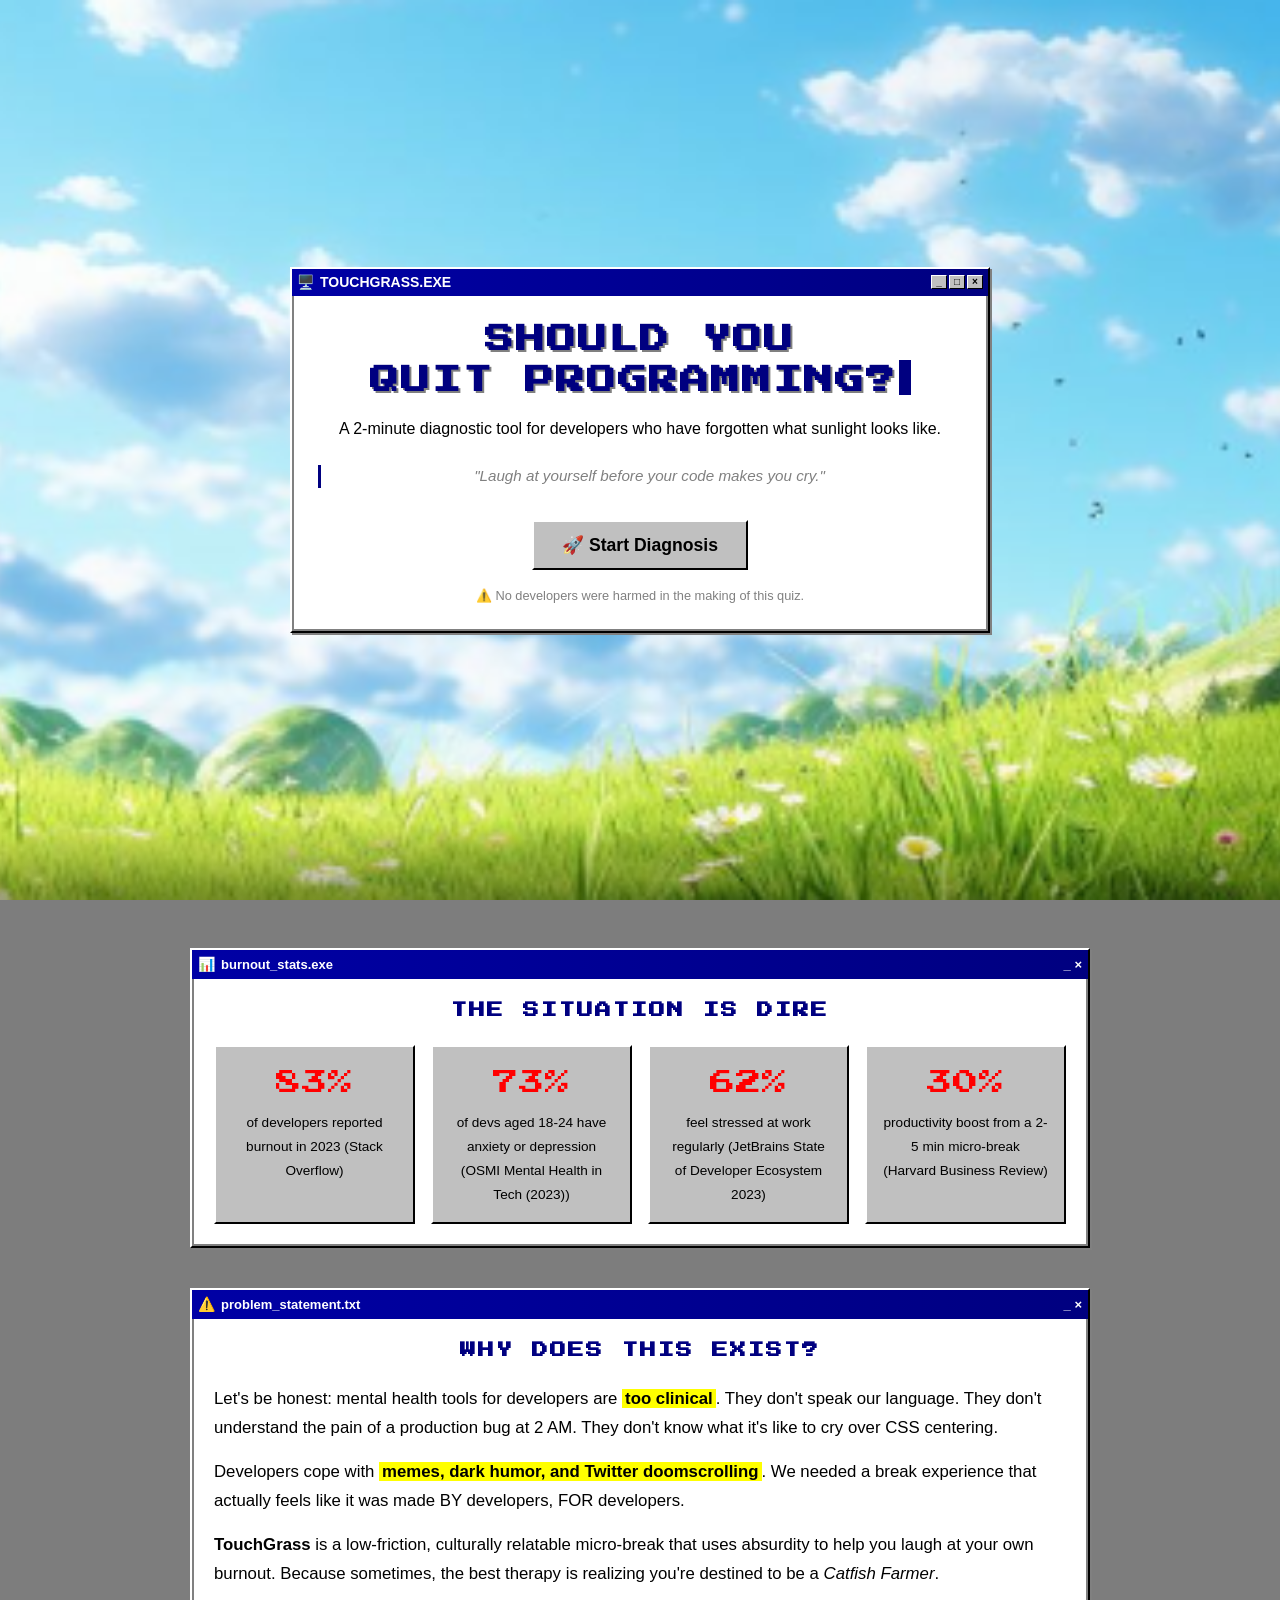
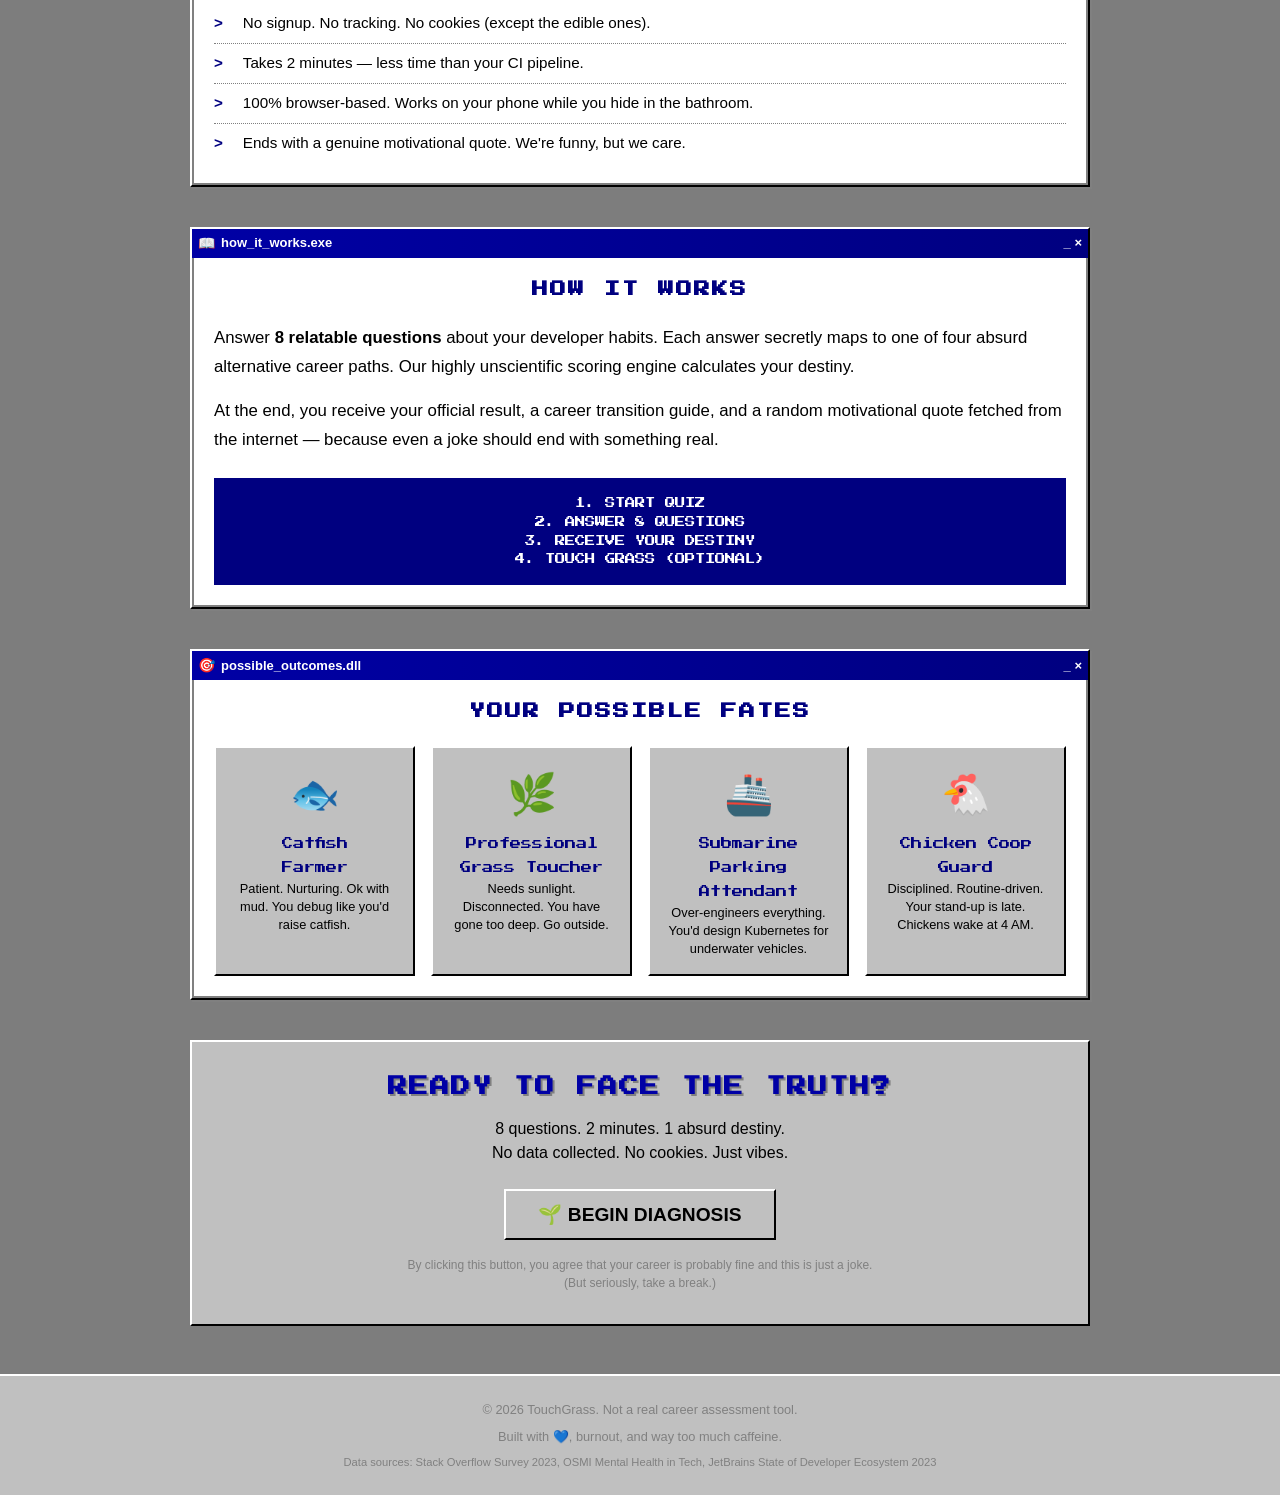
==== touchgrass/index.html @ 4dc9c0cb "Initial commit: TouchGrass landing page and quiz" ====
<!DOCTYPE html>
<html lang="en">
<head>
  <meta charset="UTF-8">
  <meta name="viewport" content="width=device-width, initial-scale=1.0">
  <title>TouchGrass — Should You Quit Programming?</title>
  <link rel="stylesheet" href="css/style.css">
</head>
<body>

  <!-- ============================================
       HEADER / HERO SECTION
       ============================================ -->
  <header class="header-section">
    <div class="hero-window">
      <div class="title-bar">
        <div class="title-text">
          <span>🖥️</span> TOUCHGRASS.EXE
        </div>
        <div class="window-controls">
          <span class="window-btn">_</span>
          <span class="window-btn">□</span>
          <span class="window-btn">×</span>
        </div>
      </div>
      <div class="window-content">
        <h1 class="pixel-heading">
          Should You<br>Quit Programming?<span class="cursor-blink"></span>
        </h1>
        <p class="hero-subtitle">
          A 2-minute diagnostic tool for developers who have forgotten what sunlight looks like.
        </p>
        <p class="hero-tagline">
          "Laugh at yourself before your code makes you cry."
        </p>
        <div class="hero-cta">
          <a href="#quiz-section" class="win95-btn win95-btn-primary">
            🚀 Start Diagnosis
          </a>
        </div>
        <p style="text-align: center; font-size: 0.8rem; color: #808080; margin-top: 1rem;">
          ⚠️ No developers were harmed in the making of this quiz.
        </p>
      </div>
    </div>
  </header>

  <!-- ============================================
       CONTENT SECTIONS (Grass Background)
       ============================================ -->
  <section class="content-section">
    <div class="content-container">

      <!-- ── Stats Dialog ── -->
      <article class="win95-dialog">
        <div class="dialog-title-bar">
          <div style="display: flex; align-items: center;">
            <span class="dialog-icon">📊</span>
            <span>burnout_stats.exe</span>
          </div>
          <div class="window-controls">
            <span class="window-btn">_</span>
            <span class="window-btn">×</span>
          </div>
        </div>
        <div class="dialog-content">
          <h2 class="pixel-heading" style="font-size: 1rem; margin-bottom: 1.5rem; text-shadow: none; color: #000080;">
            THE SITUATION IS DIRE
          </h2>
          <div class="stats-grid">
            <div class="stat-item">
              <span class="stat-number">83%</span>
              <span class="stat-label">of developers reported burnout in 2023 (Stack Overflow)</span>
            </div>
            <div class="stat-item">
              <span class="stat-number">73%</span>
              <span class="stat-label">of devs aged 18-24 have anxiety or depression (OSMI Mental Health in Tech (2023))</span>
            </div>
            <div class="stat-item">
              <span class="stat-number">62%</span>
              <span class="stat-label">feel stressed at work regularly (JetBrains State of Developer Ecosystem 2023)</span>
            </div>
            <div class="stat-item">
              <span class="stat-number">30%</span>
              <span class="stat-label">productivity boost from a 2-5 min micro-break (Harvard Business Review)</span>
            </div>
          </div>
        </div>
      </article>

      <!-- ── Hook / Problem Dialog ── -->
      <article class="win95-dialog">
        <div class="dialog-title-bar">
          <div style="display: flex; align-items: center;">
            <span class="dialog-icon">⚠️</span>
            <span>problem_statement.txt</span>
          </div>
          <div class="window-controls">
            <span class="window-btn">_</span>
            <span class="window-btn">×</span>
          </div>
        </div>
        <div class="dialog-content">
          <h2 class="pixel-heading" style="font-size: 1rem; margin-bottom: 1.5rem; text-shadow: none; color: #000080;">
            WHY DOES THIS EXIST?
          </h2>
          <p class="hook-text">
            Let's be honest: mental health tools for developers are <span class="highlight">too clinical</span>. They don't speak our language. They don't understand the pain of a production bug at 2 AM. They don't know what it's like to cry over CSS centering.
          </p>
          <p class="hook-text">
            Developers cope with <span class="highlight">memes, dark humor, and Twitter doomscrolling</span>. We needed a break experience that actually feels like it was made BY developers, FOR developers.
          </p>
          <p class="hook-text">
            <strong>TouchGrass</strong> is a low-friction, culturally relatable micro-break that uses absurdity to help you laugh at your own burnout. Because sometimes, the best therapy is realizing you're destined to be a <em>Catfish Farmer</em>.
          </p>
          <ul class="feature-list">
            <li>No signup. No tracking. No cookies (except the edible ones).</li>
            <li>Takes 2 minutes — less time than your CI pipeline.</li>
            <li>100% browser-based. Works on your phone while you hide in the bathroom.</li>
            <li>Ends with a genuine motivational quote. We're funny, but we care.</li>
          </ul>
        </div>
      </article>

      <!-- ── How It Works Dialog ── -->
      <article class="win95-dialog">
        <div class="dialog-title-bar">
          <div style="display: flex; align-items: center;">
            <span class="dialog-icon">📖</span>
            <span>how_it_works.exe</span>
          </div>
          <div class="window-controls">
            <span class="window-btn">_</span>
            <span class="window-btn">×</span>
          </div>
        </div>
        <div class="dialog-content">
          <h2 class="pixel-heading" style="font-size: 1rem; margin-bottom: 1.5rem; text-shadow: none; color: #000080;">
            HOW IT WORKS
          </h2>
          <p class="hook-text">
            Answer <strong>8 relatable questions</strong> about your developer habits. Each answer secretly maps to one of four absurd alternative career paths. Our highly unscientific scoring engine calculates your destiny.
          </p>
          <p class="hook-text" style="margin-bottom: 1.5rem;">
            At the end, you receive your official result, a career transition guide, and a random motivational quote fetched from the internet — because even a joke should end with something real.
          </p>
          <div style="background: #000080; color: #fff; padding: 1rem; font-family: 'Press Start 2P', cursive; font-size: 0.65rem; text-align: center; line-height: 1.8;">
            1. START QUIZ<br>
            2. ANSWER 8 QUESTIONS<br>
            3. RECEIVE YOUR DESTINY<br>
            4. TOUCH GRASS (OPTIONAL)
          </div>
        </div>
      </article>

      <!-- ── Archetypes Preview Dialog ── -->
      <article class="win95-dialog">
        <div class="dialog-title-bar">
          <div style="display: flex; align-items: center;">
            <span class="dialog-icon">🎯</span>
            <span>possible_outcomes.dll</span>
          </div>
          <div class="window-controls">
            <span class="window-btn">_</span>
            <span class="window-btn">×</span>
          </div>
        </div>
        <div class="dialog-content">
          <h2 class="pixel-heading" style="font-size: 1rem; margin-bottom: 1.5rem; text-shadow: none; color: #000080;">
            YOUR POSSIBLE FATES
          </h2>
          <div class="archetype-grid">
            <div class="archetype-card">
              <span class="archetype-emoji">🐟</span>
              <span class="archetype-name">Catfish<br>Farmer</span>
              <p class="archetype-desc">Patient. Nurturing. Ok with mud. You debug like you'd raise catfish.</p>
            </div>
            <div class="archetype-card">
              <span class="archetype-emoji">🌿</span>
              <span class="archetype-name">Professional<br>Grass Toucher</span>
              <p class="archetype-desc">Needs sunlight. Disconnected. You have gone too deep. Go outside.</p>
            </div>
            <div class="archetype-card">
              <span class="archetype-emoji">🚢</span>
              <span class="archetype-name">Submarine<br>Parking Attendant</span>
              <p class="archetype-desc">Over-engineers everything. You'd design Kubernetes for underwater vehicles.</p>
            </div>
            <div class="archetype-card">
              <span class="archetype-emoji">🐔</span>
              <span class="archetype-name">Chicken Coop<br>Guard</span>
              <p class="archetype-desc">Disciplined. Routine-driven. Your stand-up is late. Chickens wake at 4 AM.</p>
            </div>
          </div>
        </div>
      </article>

      <!-- ── CTA Section ── -->
      <div id="quiz-section" class="cta-section">
        <h2 class="pixel-heading">READY TO FACE THE TRUTH?</h2>
        <p class="cta-text">
          8 questions. 2 minutes. 1 absurd destiny.<br>
          No data collected. No cookies. Just vibes.
        </p>
        <button id="start-quiz-btn" class="win95-btn win95-btn-primary" style="font-size: 1.2rem; padding: 12px 32px;">
          🌱 BEGIN DIAGNOSIS
        </button>
        <p style="font-size: 0.75rem; color: #808080; margin-top: 1rem;">
          By clicking this button, you agree that your career is probably fine and this is just a joke.<br>
          (But seriously, take a break.)
        </p>
      </div>

    </div>
  </section>

  <!-- ============================================
       FOOTER
       ============================================ -->
  <footer class="footer-section">
    <p>© 2026 TouchGrass. Not a real career assessment tool.</p>
    <p style="margin-top: 0.5rem;">
      Built with 💙, burnout, and way too much caffeine.
    </p>
    <p style="margin-top: 0.5rem; font-size: 0.7rem;">
      Data sources: Stack Overflow Survey 2023, OSMI Mental Health in Tech, JetBrains State of Developer Ecosystem 2023
    </p>
  </footer>

  <!-- ============================================
       QUIZ APP OVERLAY (Hidden initially)
       ============================================ -->
  <div id="quiz-overlay" class="quiz-overlay" style="display: none;">
    <div class="quiz-container">
      
      <!-- Progress Bar -->
      <div class="quiz-progress-bar">
        <div class="progress-track">
          <div id="progress-fill" class="progress-fill" style="width: 0%;"></div>
        </div>
        <span id="progress-text" class="progress-text">Question 1 of 8</span>
      </div>

      <!-- Question Window -->
      <div id="question-window" class="win95-dialog quiz-window">
        <div class="dialog-title-bar">
          <div style="display: flex; align-items: center;">
            <span class="dialog-icon">❓</span>
            <span>diagnostic_tool.exe</span>
          </div>
          <div class="window-controls">
            <span class="window-btn">_</span>
            <span class="window-btn">×</span>
          </div>
        </div>
        <div class="dialog-content quiz-content">
          <h2 id="question-text" class="quiz-question"></h2>
          <div id="answers-grid" class="answers-grid">
            <!-- Answers injected by JS -->
          </div>
        </div>
      </div>

      <!-- Calculating Window -->
      <div id="calculating-window" class="win95-dialog quiz-window" style="display: none;">
        <div class="dialog-title-bar">
          <div style="display: flex; align-items: center;">
            <span class="dialog-icon">🧮</span>
            <span>calculating_destiny.exe</span>
          </div>
        </div>
        <div class="dialog-content" style="text-align: center; padding: 3rem 2rem;">
          <div class="calculating-emoji">🤔</div>
          <h2 class="pixel-heading" style="font-size: 0.9rem; margin: 1.5rem 0; color: #000080;">
            ANALYZING YOUR LIFE CHOICES...
          </h2>
          <p style="font-size: 0.9rem; color: #808080;">
            Checking your commit history...<br>
            Counting your open tabs...<br>
            Measuring your grass-touching deficit...
          </p>
        </div>
      </div>

      <!-- Result Window -->
      <div id="result-window" class="win95-dialog quiz-window" style="display: none;">
        <div class="dialog-title-bar">
          <div style="display: flex; align-items: center;">
            <span class="dialog-icon">📋</span>
            <span>career_assessment_result.txt</span>
          </div>
          <div class="window-controls">
            <span class="window-btn">_</span>
            <span class="window-btn">×</span>
          </div>
        </div>
        <div class="dialog-content result-content">
          <div id="result-emoji" class="result-emoji"></div>
          <h2 id="result-title" class="result-title"></h2>
          <p id="result-description" class="result-description"></p>
          
          <div class="result-guide">
            <h3 class="guide-heading">CAREER TRANSITION GUIDE:</h3>
            <ol id="result-steps" class="guide-steps"></ol>
          </div>

          <div class="quote-box">
            <span class="quote-label">💡 WISDOM FROM THE INTERNET:</span>
            <p id="quote-text" class="quote-text">Loading wisdom...</p>
          </div>

          <div class="result-actions">
            <button id="share-btn" class="win95-btn">📤 Share Result</button>
            <button id="restart-btn" class="win95-btn win95-btn-primary">🔄 Retake Quiz</button>
          </div>
        </div>
      </div>

    </div>
  </div>

  <script src="js/app.js"></script>
</body>
</html>
---- touchgrass/css/style.css ----
/* ============================================
   TOUCHGRASS — Windows 95 Retro Theme
   ============================================ */

/* ── Google Fonts ── */
@import url('https://fonts.googleapis.com/css2?family=Press+Start+2P&display=swap');

/* ── CSS Variables ── */
:root {
  --win95-blue: #000080;
  --win95-dark-blue: #0000a5;
  --win95-grey: #c0c0c0;
  --win95-light-grey: #dfdfdf;
  --win95-dark-grey: #808080;
  --win95-black: #000000;
  --win95-white: #ffffff;
  --win95-green: #008000;
  --win95-red: #ff0000;
  --win95-yellow: #ffff00;
  --pixel-font: 'Press Start 2P', cursive;
  --body-font: 'MS Sans Serif', Tahoma, sans-serif;
}

/* ── Reset ── */
*, *::before, *::after {
  margin: 0;
  padding: 0;
  box-sizing: border-box;
}

html {
  scroll-behavior: smooth;
}

body {
  font-family: var(--body-font);
  background-color: var(--win95-grey);
  color: var(--win95-black);
  line-height: 1.5;
  overflow-x: hidden;
}

/* ============================================
   HEADER SECTION
   ============================================ */
.header-section {
  width: 100%;
  min-height: 100vh;
  background-image: url('../public/images/bg-header.png');
  background-size: cover;
  background-position: center bottom;
  background-repeat: no-repeat;
  display: flex;
  flex-direction: column;
  align-items: center;
  justify-content: center;
  position: relative;
  padding: 2rem 1rem;
}

.header-section::after {
  content: '';
  position: absolute;
  bottom: 0;
  left: 0;
  right: 0;
  height: 80px;
  background: linear-gradient(to bottom, transparent, rgba(0,0,0,0.3));
  pointer-events: none;
}

/* ── Win95 Window in Hero ── */
.hero-window {
  position: relative;
  z-index: 2;
  max-width: 700px;
  width: 100%;
  background: var(--win95-grey);
  border: 2px solid var(--win95-white);
  border-right-color: var(--win95-black);
  border-bottom-color: var(--win95-black);
  box-shadow: 2px 2px 0 var(--win95-dark-grey);
}

.hero-window .title-bar {
  background: linear-gradient(90deg, var(--win95-dark-blue), var(--win95-blue));
  color: var(--win95-white);
  padding: 3px 5px;
  display: flex;
  align-items: center;
  justify-content: space-between;
  font-size: 14px;
  font-weight: bold;
}

.hero-window .title-bar .title-text {
  display: flex;
  align-items: center;
  gap: 6px;
}

.hero-window .title-bar .window-controls {
  display: flex;
  gap: 2px;
}

.hero-window .title-bar .window-btn {
  width: 16px;
  height: 14px;
  background: var(--win95-grey);
  border: 1px solid var(--win95-white);
  border-right-color: var(--win95-black);
  border-bottom-color: var(--win95-black);
  display: flex;
  align-items: center;
  justify-content: center;
  font-size: 10px;
  line-height: 1;
  color: var(--win95-black);
  cursor: default;
}

.hero-window .window-content {
  padding: 1.5rem;
  background: var(--win95-white);
  border: 2px solid var(--win95-dark-grey);
  border-top: none;
}

/* ── Pixel Font Heading ── */
.pixel-heading {
  font-family: var(--pixel-font);
  font-size: 1.8rem;
  color: var(--win95-blue);
  text-transform: uppercase;
  letter-spacing: 2px;
  margin-bottom: 1rem;
  text-align: center;
  line-height: 1.4;
  text-shadow: 2px 2px 0 var(--win95-dark-grey);
}

.hero-subtitle {
  font-size: 1rem;
  color: var(--win95-black);
  text-align: center;
  margin-bottom: 1.5rem;
  font-weight: normal;
}

.hero-tagline {
  font-style: italic;
  text-align: center;
  color: var(--win95-dark-grey);
  font-size: 0.95rem;
  margin-bottom: 2rem;
  border-left: 3px solid var(--win95-blue);
  padding-left: 1rem;
}

/* ── Win95 Button ── */
.win95-btn {
  display: inline-block;
  background: var(--win95-grey);
  border: 2px solid var(--win95-white);
  border-right-color: var(--win95-black);
  border-bottom-color: var(--win95-black);
  padding: 8px 20px;
  font-family: var(--body-font);
  font-size: 1rem;
  color: var(--win95-black);
  text-decoration: none;
  cursor: pointer;
  text-align: center;
  transition: none;
}

.win95-btn:active {
  border: 2px solid var(--win95-black);
  border-right-color: var(--win95-white);
  border-bottom-color: var(--win95-white);
  padding: 9px 19px 7px 21px;
}

.win95-btn-primary {
  background: var(--win95-grey);
  font-weight: bold;
}

.win95-btn:hover {
  background: var(--win95-light-grey);
}

.hero-cta {
  text-align: center;
  margin-top: 1rem;
}

.hero-cta .win95-btn {
  font-size: 1.1rem;
  padding: 10px 28px;
}

/* ── Blinking Cursor ── */
.cursor-blink {
  display: inline-block;
  width: 12px;
  height: 1.2em;
  background: var(--win95-blue);
  animation: blink 1s step-end infinite;
  vertical-align: text-bottom;
  margin-left: 2px;
}

@keyframes blink {
  0%, 100% { opacity: 1; }
  50% { opacity: 0; }
}

/* ============================================
   CONTENT SECTIONS (Grass Background)
   ============================================ */
.content-section {
  background-image: url('../public/images/second-bg.jpeg');
  background-size: cover;
  background-position: center;
  background-attachment: fixed;
  padding: 3rem 1rem;
  position: relative;
}

.content-section::before {
  content: '';
  position: absolute;
  top: 0;
  left: 0;
  right: 0;
  bottom: 0;
  background: rgba(0, 0, 0, 0.35);
  z-index: 0;
}

.content-container {
  position: relative;
  z-index: 1;
  max-width: 900px;
  margin: 0 auto;
  display: flex;
  flex-direction: column;
  gap: 2.5rem;
}

/* ============================================
   WIN95 DIALOG BOXES
   ============================================ */
.win95-dialog {
  background: var(--win95-grey);
  border: 2px solid var(--win95-white);
  border-right-color: var(--win95-black);
  border-bottom-color: var(--win95-black);
  box-shadow: 2px 2px 0 var(--win95-dark-grey);
  max-width: 100%;
}

.win95-dialog .dialog-title-bar {
  background: linear-gradient(90deg, var(--win95-dark-blue), var(--win95-blue));
  color: var(--win95-white);
  padding: 4px 6px;
  display: flex;
  align-items: center;
  justify-content: space-between;
  font-size: 13px;
  font-weight: bold;
}

.win95-dialog .dialog-title-bar .dialog-icon {
  margin-right: 6px;
  font-size: 14px;
}

.win95-dialog .dialog-content {
  padding: 1.25rem;
  background: var(--win95-white);
  border: 2px solid var(--win95-dark-grey);
  border-top: none;
}

/* ── Stats Grid ── */
.stats-grid {
  display: grid;
  grid-template-columns: repeat(auto-fit, minmax(200px, 1fr));
  gap: 1rem;
}

.stat-item {
  background: var(--win95-grey);
  border: 2px solid var(--win95-white);
  border-right-color: var(--win95-black);
  border-bottom-color: var(--win95-black);
  padding: 1rem;
  text-align: center;
  transition: transform 0.2s;
}

.stat-item:hover {
  transform: translateY(-3px);
  background: var(--win95-light-grey);
}

.stat-number {
  font-family: var(--pixel-font);
  font-size: 1.6rem;
  color: var(--win95-red);
  display: block;
  margin-bottom: 0.5rem;
}

.stat-label {
  font-size: 0.85rem;
  color: var(--win95-black);
  line-height: 1.4;
}

/* ── Hook Section ── */
.hook-text {
  font-size: 1.05rem;
  line-height: 1.7;
  color: var(--win95-black);
  margin-bottom: 1rem;
}

.hook-text:last-child {
  margin-bottom: 0;
}

.highlight {
  background: var(--win95-yellow);
  padding: 0 3px;
  font-weight: bold;
}

/* ── Feature List ── */
.feature-list {
  list-style: none;
  padding: 0;
  margin: 1rem 0 0 0;
}

.feature-list li {
  padding: 0.5rem 0;
  padding-left: 1.8rem;
  position: relative;
  font-size: 0.95rem;
  border-bottom: 1px dotted var(--win95-dark-grey);
}

.feature-list li:last-child {
  border-bottom: none;
}

.feature-list li::before {
  content: '>';
  position: absolute;
  left: 0;
  color: var(--win95-blue);
  font-weight: bold;
}

/* ── Archetype Preview ── */
.archetype-grid {
  display: grid;
  grid-template-columns: repeat(auto-fit, minmax(180px, 1fr));
  gap: 1rem;
  margin-top: 1rem;
}

.archetype-card {
  background: var(--win95-grey);
  border: 2px solid var(--win95-white);
  border-right-color: var(--win95-black);
  border-bottom-color: var(--win95-black);
  padding: 1rem;
  text-align: center;
}

.archetype-emoji {
  font-size: 2.5rem;
  display: block;
  margin-bottom: 0.5rem;
}

.archetype-name {
  font-family: var(--pixel-font);
  font-size: 0.7rem;
  color: var(--win95-blue);
  margin-bottom: 0.5rem;
  line-height: 1.4;
}

.archetype-desc {
  font-size: 0.8rem;
  color: var(--win95-black);
  line-height: 1.4;
}

/* ============================================
   CTA SECTION
   ============================================ */
.cta-section {
  background: var(--win95-grey);
  border: 2px solid var(--win95-white);
  border-right-color: var(--win95-black);
  border-bottom-color: var(--win95-black);
  padding: 2rem;
  text-align: center;
}

.cta-section .pixel-heading {
  font-size: 1.2rem;
  margin-bottom: 1rem;
  color: var(--win95-dark-blue);
}

.cta-text {
  font-size: 1rem;
  margin-bottom: 1.5rem;
  color: var(--win95-black);
}

/* ============================================
   FOOTER
   ============================================ */
.footer-section {
  background: var(--win95-grey);
  border-top: 2px solid var(--win95-white);
  padding: 1.5rem;
  text-align: center;
  font-size: 0.8rem;
  color: var(--win95-dark-grey);
}

.footer-section a {
  color: var(--win95-blue);
  text-decoration: none;
}

.footer-section a:hover {
  text-decoration: underline;
}

/* ============================================
   RESPONSIVE DESIGN
   ============================================ */
@media (max-width: 640px) {
  .pixel-heading {
    font-size: 1.1rem;
    letter-spacing: 1px;
  }
  
  .hero-window .window-content {
    padding: 1rem;
  }
  
  .stat-number {
    font-size: 1.2rem;
  }
  
  .stats-grid {
    grid-template-columns: 1fr 1fr;
  }
  
  .archetype-grid {
    grid-template-columns: 1fr 1fr;
  }
  
  .content-section {
    padding: 2rem 0.75rem;
  }
  
  .win95-btn {
    font-size: 0.9rem;
    padding: 6px 16px;
  }
}

@media (max-width: 400px) {
  .stats-grid {
    grid-template-columns: 1fr;
  }
  
  .archetype-grid {
    grid-template-columns: 1fr;
  }
  
  .pixel-heading {
    font-size: 0.9rem;
  }
}

/* ============================================
   UTILITY CLASSES
   ============================================ */
.text-center { text-align: center; }
.mb-1 { margin-bottom: 0.5rem; }
.mb-2 { margin-bottom: 1rem; }
.mb-3 { margin-bottom: 1.5rem; }
.mt-1 { margin-top: 0.5rem; }
.mt-2 { margin-top: 1rem; }

/* ============================================
   QUIZ SECTION STYLES
   ============================================ */
.quiz-overlay {
  position: fixed;
  top: 0;
  left: 0;
  right: 0;
  bottom: 0;
  background: rgba(0, 0, 0, 0.85);
  z-index: 1000;
  display: flex;
  align-items: center;
  justify-content: center;
  padding: 1rem;
  overflow-y: auto;
}

.quiz-container {
  width: 100%;
  max-width: 700px;
  display: flex;
  flex-direction: column;
  gap: 1rem;
}

.quiz-window {
  width: 100%;
}

/* ── Progress Bar ── */
.quiz-progress-bar {
  background: var(--win95-grey);
  border: 2px solid var(--win95-white);
  border-right-color: var(--win95-black);
  border-bottom-color: var(--win95-black);
  padding: 8px 12px;
  display: flex;
  align-items: center;
  gap: 12px;
}

.progress-track {
  flex: 1;
  height: 20px;
  background: var(--win95-white);
  border: 2px solid var(--win95-dark-grey);
  border-right-color: var(--win95-white);
  border-bottom-color: var(--win95-white);
  overflow: hidden;
}

.progress-fill {
  height: 100%;
  background: linear-gradient(90deg, var(--win95-dark-blue), var(--win95-blue));
  transition: width 0.4s ease;
}

.progress-text {
  font-size: 0.85rem;
  font-weight: bold;
  color: var(--win95-black);
  white-space: nowrap;
  font-family: var(--pixel-font);
  font-size: 0.65rem;
}

/* ── Quiz Content ── */
.quiz-content {
  padding: 1.5rem;
}

.quiz-question {
  font-family: var(--body-font);
  font-size: 1.15rem;
  font-weight: bold;
  color: var(--win95-black);
  margin-bottom: 1.5rem;
  line-height: 1.5;
  text-align: center;
}

/* ── Answers Grid ── */
.answers-grid {
  display: grid;
  grid-template-columns: 1fr 1fr;
  gap: 12px;
}

.answer-btn {
  background: var(--win95-grey);
  border: 2px solid var(--win95-white);
  border-right-color: var(--win95-black);
  border-bottom-color: var(--win95-black);
  padding: 14px 16px;
  font-family: var(--body-font);
  font-size: 0.95rem;
  color: var(--win95-black);
  cursor: pointer;
  text-align: left;
  transition: background 0.15s;
  line-height: 1.4;
}

.answer-btn:hover {
  background: var(--win95-light-grey);
}

.answer-btn:active {
  border: 2px solid var(--win95-black);
  border-right-color: var(--win95-white);
  border-bottom-color: var(--win95-white);
}

.answer-btn.selected {
  background: var(--win95-blue);
  color: var(--win95-white);
}

/* ── Calculating Window ── */
.calculating-emoji {
  font-size: 4rem;
  animation: bounce 1s infinite;
}

@keyframes bounce {
  0%, 100% { transform: translateY(0); }
  50% { transform: translateY(-15px); }
}

/* ── Result Content ── */
.result-content {
  padding: 2rem;
  text-align: center;
}

.result-emoji {
  font-size: 5rem;
  margin-bottom: 1rem;
  animation: popIn 0.5s ease;
}

@keyframes popIn {
  0% { transform: scale(0); opacity: 0; }
  70% { transform: scale(1.2); }
  100% { transform: scale(1); opacity: 1; }
}

.result-title {
  font-family: var(--pixel-font);
  font-size: 1.1rem;
  color: var(--win95-blue);
  margin-bottom: 1rem;
  line-height: 1.5;
}

.result-description {
  font-size: 1rem;
  color: var(--win95-black);
  margin-bottom: 1.5rem;
  line-height: 1.6;
  font-style: italic;
}

/* ── Career Guide ── */
.result-guide {
  background: var(--win95-grey);
  border: 2px solid var(--win95-white);
  border-right-color: var(--win95-black);
  border-bottom-color: var(--win95-black);
  padding: 1rem;
  margin: 1.5rem 0;
  text-align: left;
}

.guide-heading {
  font-family: var(--pixel-font);
  font-size: 0.65rem;
  color: var(--win95-dark-blue);
  margin-bottom: 0.75rem;
}

.guide-steps {
  padding-left: 1.5rem;
  font-size: 0.9rem;
  line-height: 1.8;
  color: var(--win95-black);
}

.guide-steps li {
  margin-bottom: 0.25rem;
}

/* ── Quote Box ── */
.quote-box {
  background: #f0f8ff;
  border: 2px solid var(--win95-blue);
  padding: 1rem;
  margin: 1.5rem 0;
  text-align: left;
}

.quote-label {
  font-family: var(--pixel-font);
  font-size: 0.6rem;
  color: var(--win95-blue);
  display: block;
  margin-bottom: 0.5rem;
}

.quote-text {
  font-size: 0.95rem;
  font-style: italic;
  color: var(--win95-black);
  line-height: 1.5;
}

/* ── Result Actions ── */
.result-actions {
  display: flex;
  gap: 12px;
  justify-content: center;
  margin-top: 1.5rem;
  flex-wrap: wrap;
}

/* ============================================
   QUIZ RESPONSIVE
   ============================================ */
@media (max-width: 640px) {
  .answers-grid {
    grid-template-columns: 1fr;
  }
  
  .answer-btn {
    padding: 12px 14px;
    font-size: 0.9rem;
  }
  
  .quiz-content {
    padding: 1rem;
  }
  
  .quiz-question {
    font-size: 1rem;
  }
  
  .result-content {
    padding: 1.25rem;
  }
  
  .result-emoji {
    font-size: 3.5rem;
  }
  
  .result-title {
    font-size: 0.85rem;
  }
  
  .result-actions {
    flex-direction: column;
  }
  
  .result-actions .win95-btn {
    width: 100%;
  }
}
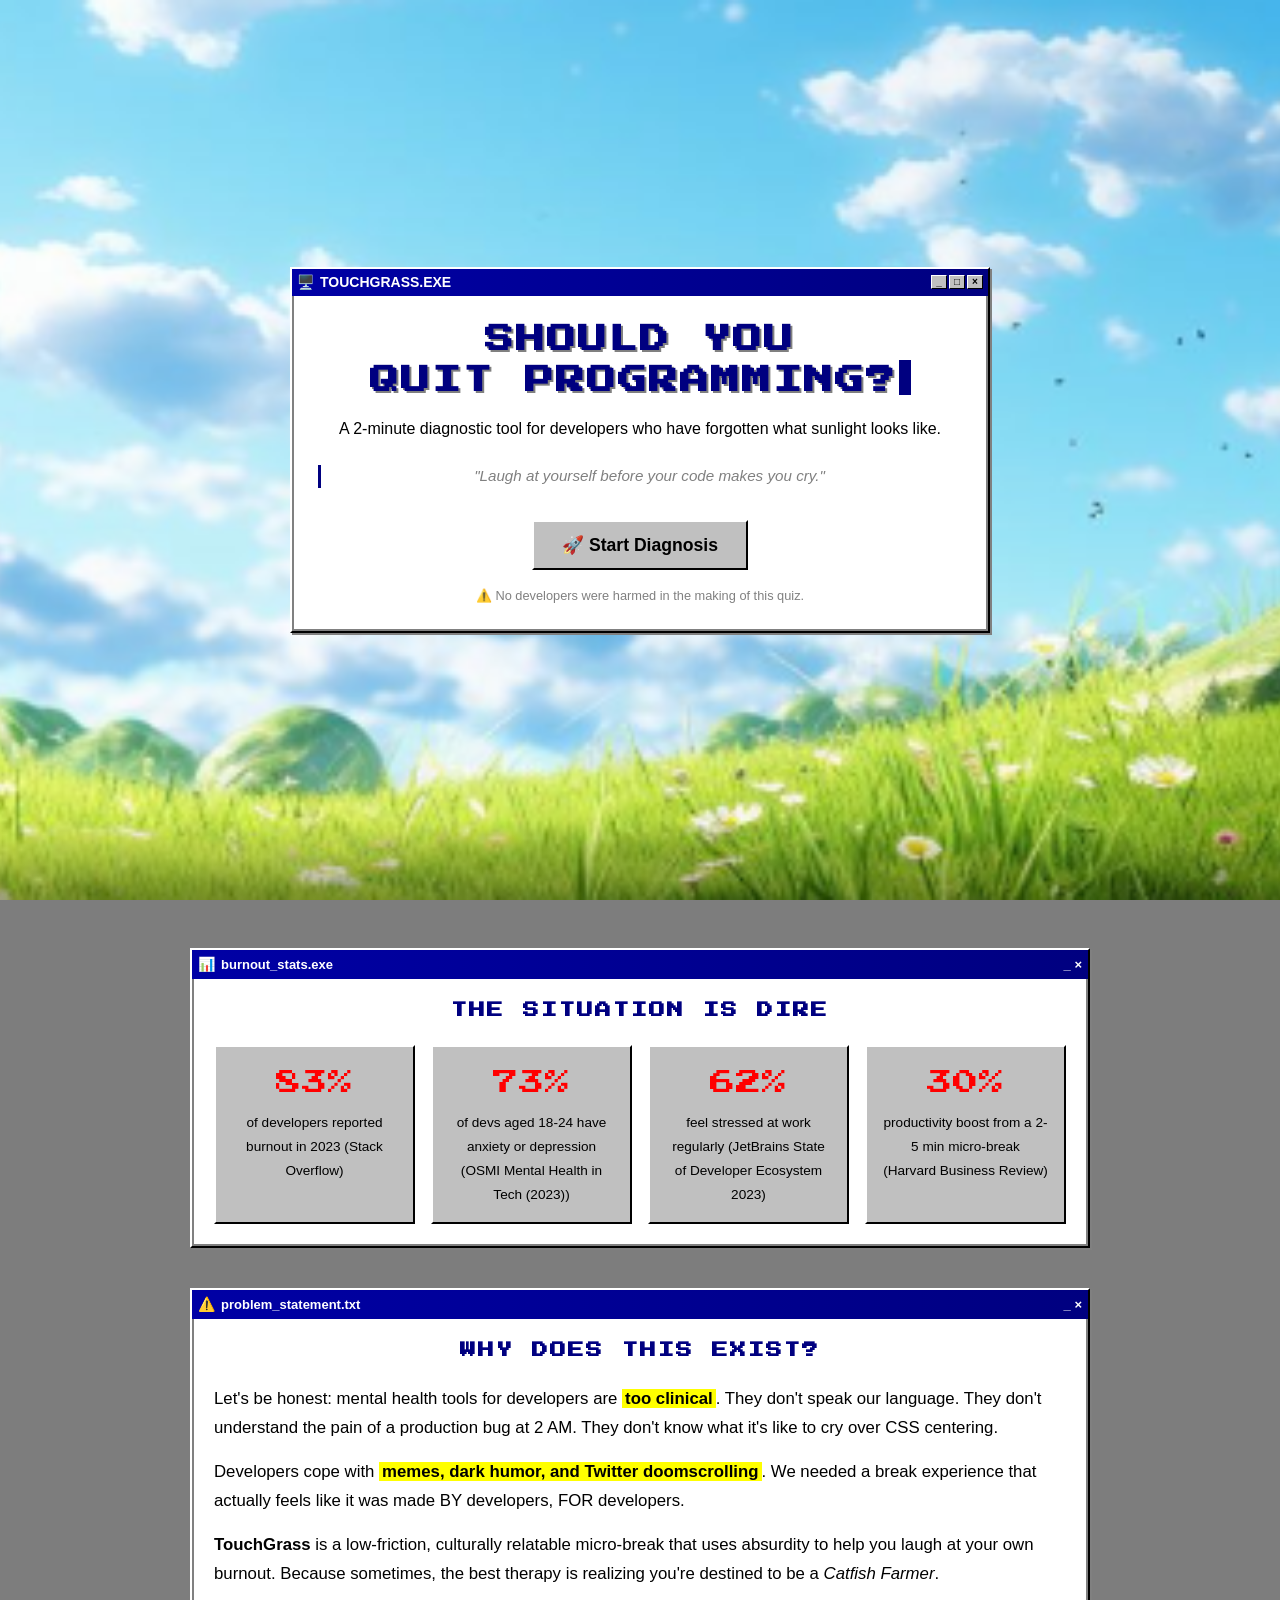
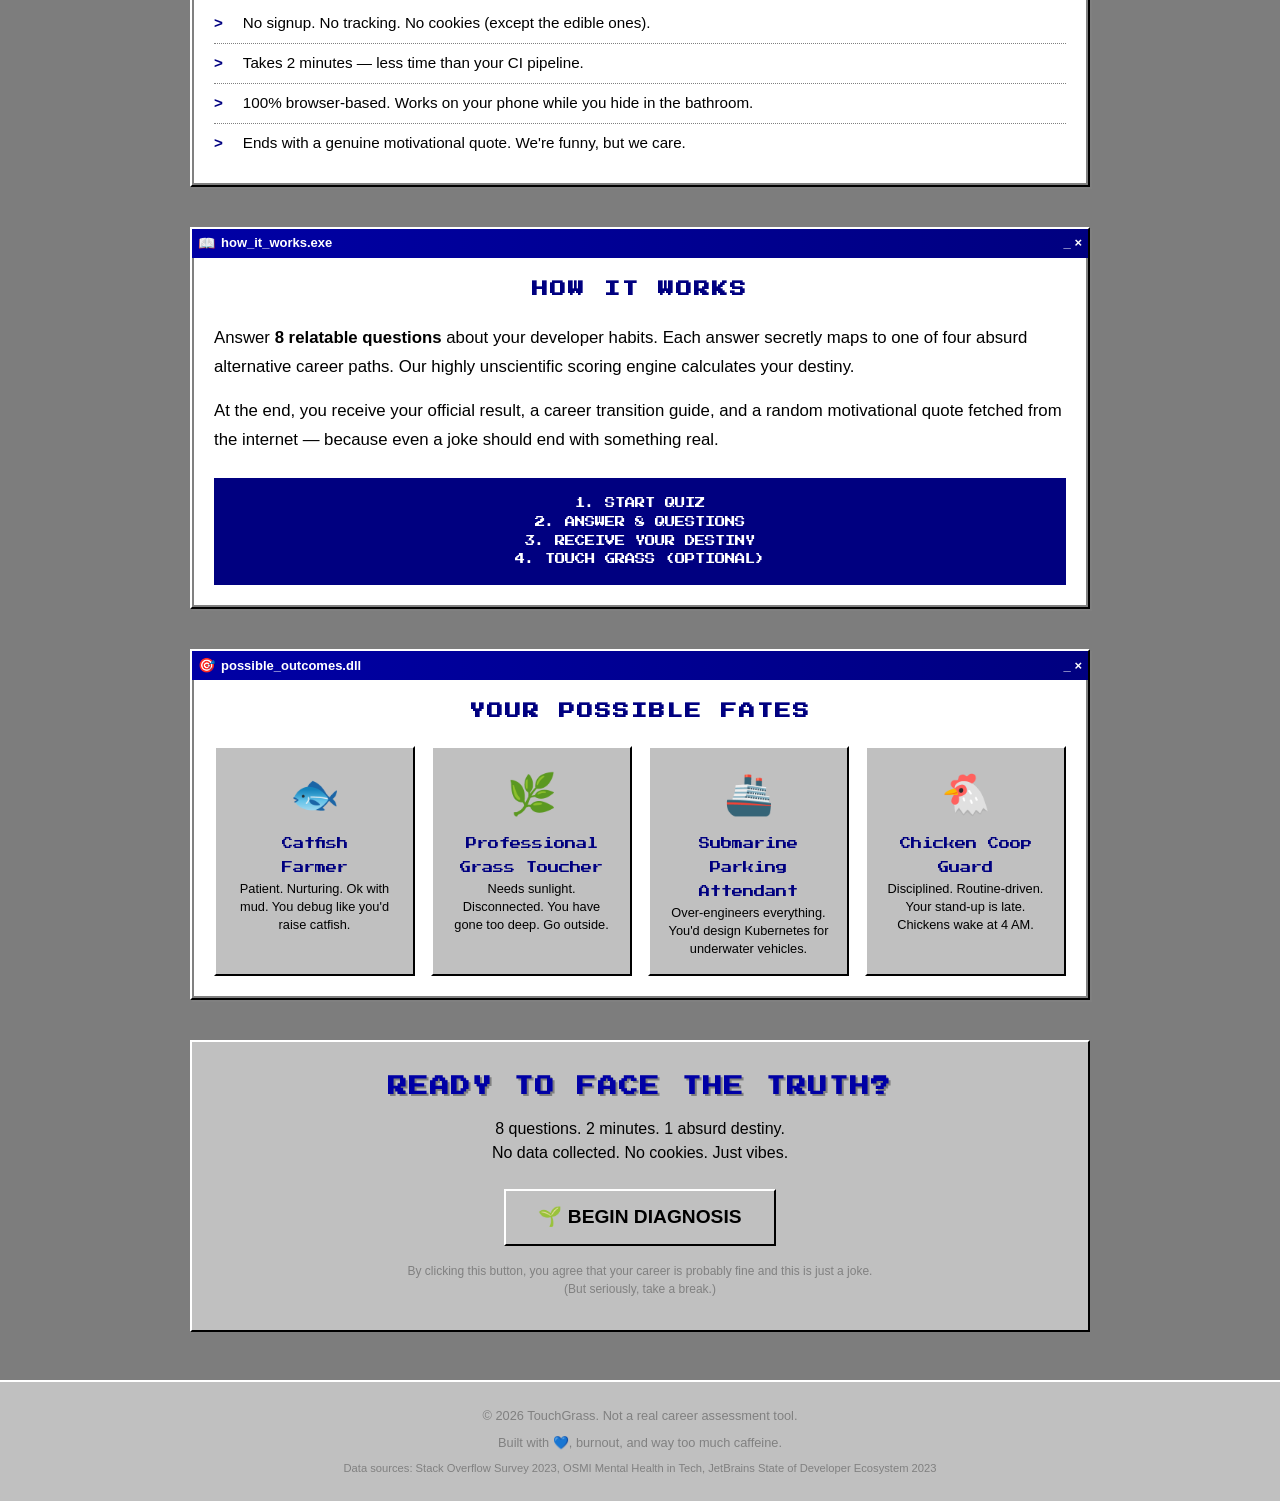
==== commit 579f6c53: "Add login page, dashboard, navbar, and separate quiz flow" ====
--- a/touchgrass/index.html
+++ b/touchgrass/index.html
@@ -34,7 +34,7 @@
           "Laugh at yourself before your code makes you cry."
         </p>
         <div class="hero-cta">
-          <a href="#quiz-section" class="win95-btn win95-btn-primary">
+          <a href="login.html" class="win95-btn win95-btn-primary">
             🚀 Start Diagnosis
           </a>
         </div>
@@ -201,9 +201,9 @@
           8 questions. 2 minutes. 1 absurd destiny.<br>
           No data collected. No cookies. Just vibes.
         </p>
-        <button id="start-quiz-btn" class="win95-btn win95-btn-primary" style="font-size: 1.2rem; padding: 12px 32px;">
+        <a href="login.html" class="win95-btn win95-btn-primary" style="font-size: 1.2rem; padding: 12px 32px;">
           🌱 BEGIN DIAGNOSIS
-        </button>
+        </a>
         <p style="font-size: 0.75rem; color: #808080; margin-top: 1rem;">
           By clicking this button, you agree that your career is probably fine and this is just a joke.<br>
           (But seriously, take a break.)
@@ -226,98 +226,5 @@
     </p>
   </footer>
 
-  <!-- ============================================
-       QUIZ APP OVERLAY (Hidden initially)
-       ============================================ -->
-  <div id="quiz-overlay" class="quiz-overlay" style="display: none;">
-    <div class="quiz-container">
-      
-      <!-- Progress Bar -->
-      <div class="quiz-progress-bar">
-        <div class="progress-track">
-          <div id="progress-fill" class="progress-fill" style="width: 0%;"></div>
-        </div>
-        <span id="progress-text" class="progress-text">Question 1 of 8</span>
-      </div>
-
-      <!-- Question Window -->
-      <div id="question-window" class="win95-dialog quiz-window">
-        <div class="dialog-title-bar">
-          <div style="display: flex; align-items: center;">
-            <span class="dialog-icon">❓</span>
-            <span>diagnostic_tool.exe</span>
-          </div>
-          <div class="window-controls">
-            <span class="window-btn">_</span>
-            <span class="window-btn">×</span>
-          </div>
-        </div>
-        <div class="dialog-content quiz-content">
-          <h2 id="question-text" class="quiz-question"></h2>
-          <div id="answers-grid" class="answers-grid">
-            <!-- Answers injected by JS -->
-          </div>
-        </div>
-      </div>
-
-      <!-- Calculating Window -->
-      <div id="calculating-window" class="win95-dialog quiz-window" style="display: none;">
-        <div class="dialog-title-bar">
-          <div style="display: flex; align-items: center;">
-            <span class="dialog-icon">🧮</span>
-            <span>calculating_destiny.exe</span>
-          </div>
-        </div>
-        <div class="dialog-content" style="text-align: center; padding: 3rem 2rem;">
-          <div class="calculating-emoji">🤔</div>
-          <h2 class="pixel-heading" style="font-size: 0.9rem; margin: 1.5rem 0; color: #000080;">
-            ANALYZING YOUR LIFE CHOICES...
-          </h2>
-          <p style="font-size: 0.9rem; color: #808080;">
-            Checking your commit history...<br>
-            Counting your open tabs...<br>
-            Measuring your grass-touching deficit...
-          </p>
-        </div>
-      </div>
-
-      <!-- Result Window -->
-      <div id="result-window" class="win95-dialog quiz-window" style="display: none;">
-        <div class="dialog-title-bar">
-          <div style="display: flex; align-items: center;">
-            <span class="dialog-icon">📋</span>
-            <span>career_assessment_result.txt</span>
-          </div>
-          <div class="window-controls">
-            <span class="window-btn">_</span>
-            <span class="window-btn">×</span>
-          </div>
-        </div>
-        <div class="dialog-content result-content">
-          <div id="result-emoji" class="result-emoji"></div>
-          <h2 id="result-title" class="result-title"></h2>
-          <p id="result-description" class="result-description"></p>
-          
-          <div class="result-guide">
-            <h3 class="guide-heading">CAREER TRANSITION GUIDE:</h3>
-            <ol id="result-steps" class="guide-steps"></ol>
-          </div>
-
-          <div class="quote-box">
-            <span class="quote-label">💡 WISDOM FROM THE INTERNET:</span>
-            <p id="quote-text" class="quote-text">Loading wisdom...</p>
-          </div>
-
-          <div class="result-actions">
-            <button id="share-btn" class="win95-btn">📤 Share Result</button>
-            <button id="restart-btn" class="win95-btn win95-btn-primary">🔄 Retake Quiz</button>
-          </div>
-        </div>
-      </div>
-
-    </div>
-  </div>
-
-  <script src="js/app.js"></script>
 </body>
 </html>
--- a/touchgrass/css/style.css
+++ b/touchgrass/css/style.css
@@ -774,3 +774,185 @@
     width: 100%;
   }
 }
+
+/* ============================================
+   NAVBAR STYLES
+   ============================================ */
+.navbar {
+  background: var(--win95-grey);
+  border-bottom: 2px solid var(--win95-black);
+  padding: 4px 12px;
+  display: flex;
+  align-items: center;
+  justify-content: space-between;
+  position: sticky;
+  top: 0;
+  z-index: 100;
+}
+
+.navbar-brand {
+  display: flex;
+  align-items: center;
+  gap: 8px;
+  font-family: var(--pixel-font);
+  font-size: 0.75rem;
+  color: var(--win95-black);
+  text-decoration: none;
+}
+
+.navbar-brand:hover {
+  color: var(--win95-blue);
+}
+
+.navbar-menu {
+  display: flex;
+  align-items: center;
+  gap: 8px;
+}
+
+.navbar-link {
+  font-family: var(--body-font);
+  font-size: 0.85rem;
+  color: var(--win95-black);
+  text-decoration: none;
+  padding: 4px 8px;
+}
+
+.navbar-link:hover {
+  background: var(--win95-blue);
+  color: var(--win95-white);
+}
+
+/* ============================================
+   LOGIN PAGE STYLES
+   ============================================ */
+.login-page {
+  min-height: 100vh;
+  background-image: url('../public/images/second-bg2.png');
+  background-size: cover;
+  background-position: center;
+  display: flex;
+  flex-direction: column;
+  align-items: center;
+  justify-content: center;
+  padding: 2rem 1rem;
+}
+
+.login-page::before {
+  content: '';
+  position: absolute;
+  top: 0;
+  left: 0;
+  right: 0;
+  bottom: 0;
+  background: rgba(0, 0, 0, 0.5);
+  z-index: 0;
+}
+
+.login-page > * {
+  position: relative;
+  z-index: 1;
+}
+
+.login-window {
+  max-width: 450px;
+  width: 100%;
+}
+
+.login-form {
+  display: flex;
+  flex-direction: column;
+  gap: 1rem;
+}
+
+.form-group {
+  display: flex;
+  flex-direction: column;
+  gap: 4px;
+}
+
+.form-label {
+  font-size: 0.9rem;
+  font-weight: bold;
+  color: var(--win95-black);
+}
+
+.form-input {
+  background: var(--win95-white);
+  border: 2px solid var(--win95-dark-grey);
+  border-right-color: var(--win95-white);
+  border-bottom-color: var(--win95-white);
+  padding: 8px 10px;
+  font-family: var(--body-font);
+  font-size: 0.95rem;
+  color: var(--win95-black);
+  outline: none;
+}
+
+.form-input:focus {
+  border: 2px solid var(--win95-blue);
+}
+
+.login-divider {
+  text-align: center;
+  margin: 0.5rem 0;
+  font-size: 0.8rem;
+  color: var(--win95-dark-grey);
+}
+
+.login-footer {
+  text-align: center;
+  margin-top: 1rem;
+  font-size: 0.8rem;
+  color: var(--win95-dark-grey);
+}
+
+/* ============================================
+   DASHBOARD PAGE STYLES
+   ============================================ */
+.dashboard-page {
+  min-height: 100vh;
+  background-image: url('../public/images/second-bg2.png');
+  background-size: cover;
+  background-position: center;
+  display: flex;
+  flex-direction: column;
+}
+
+.dashboard-content {
+  flex: 1;
+  display: flex;
+  align-items: center;
+  justify-content: center;
+  padding: 2rem 1rem;
+}
+
+.dashboard-quiz-container {
+  width: 100%;
+  max-width: 700px;
+  display: flex;
+  flex-direction: column;
+  gap: 1rem;
+}
+
+/* Override quiz overlay for dashboard */
+.dashboard-page .quiz-overlay {
+  position: static;
+  background: transparent;
+  padding: 0;
+  display: flex !important;
+}
+
+/* ============================================
+   RESPONSIVE NAVBAR
+   ============================================ */
+@media (max-width: 640px) {
+  .navbar-brand {
+    font-size: 0.6rem;
+  }
+  
+  .navbar-link {
+    font-size: 0.75rem;
+    padding: 3px 6px;
+  }
+}
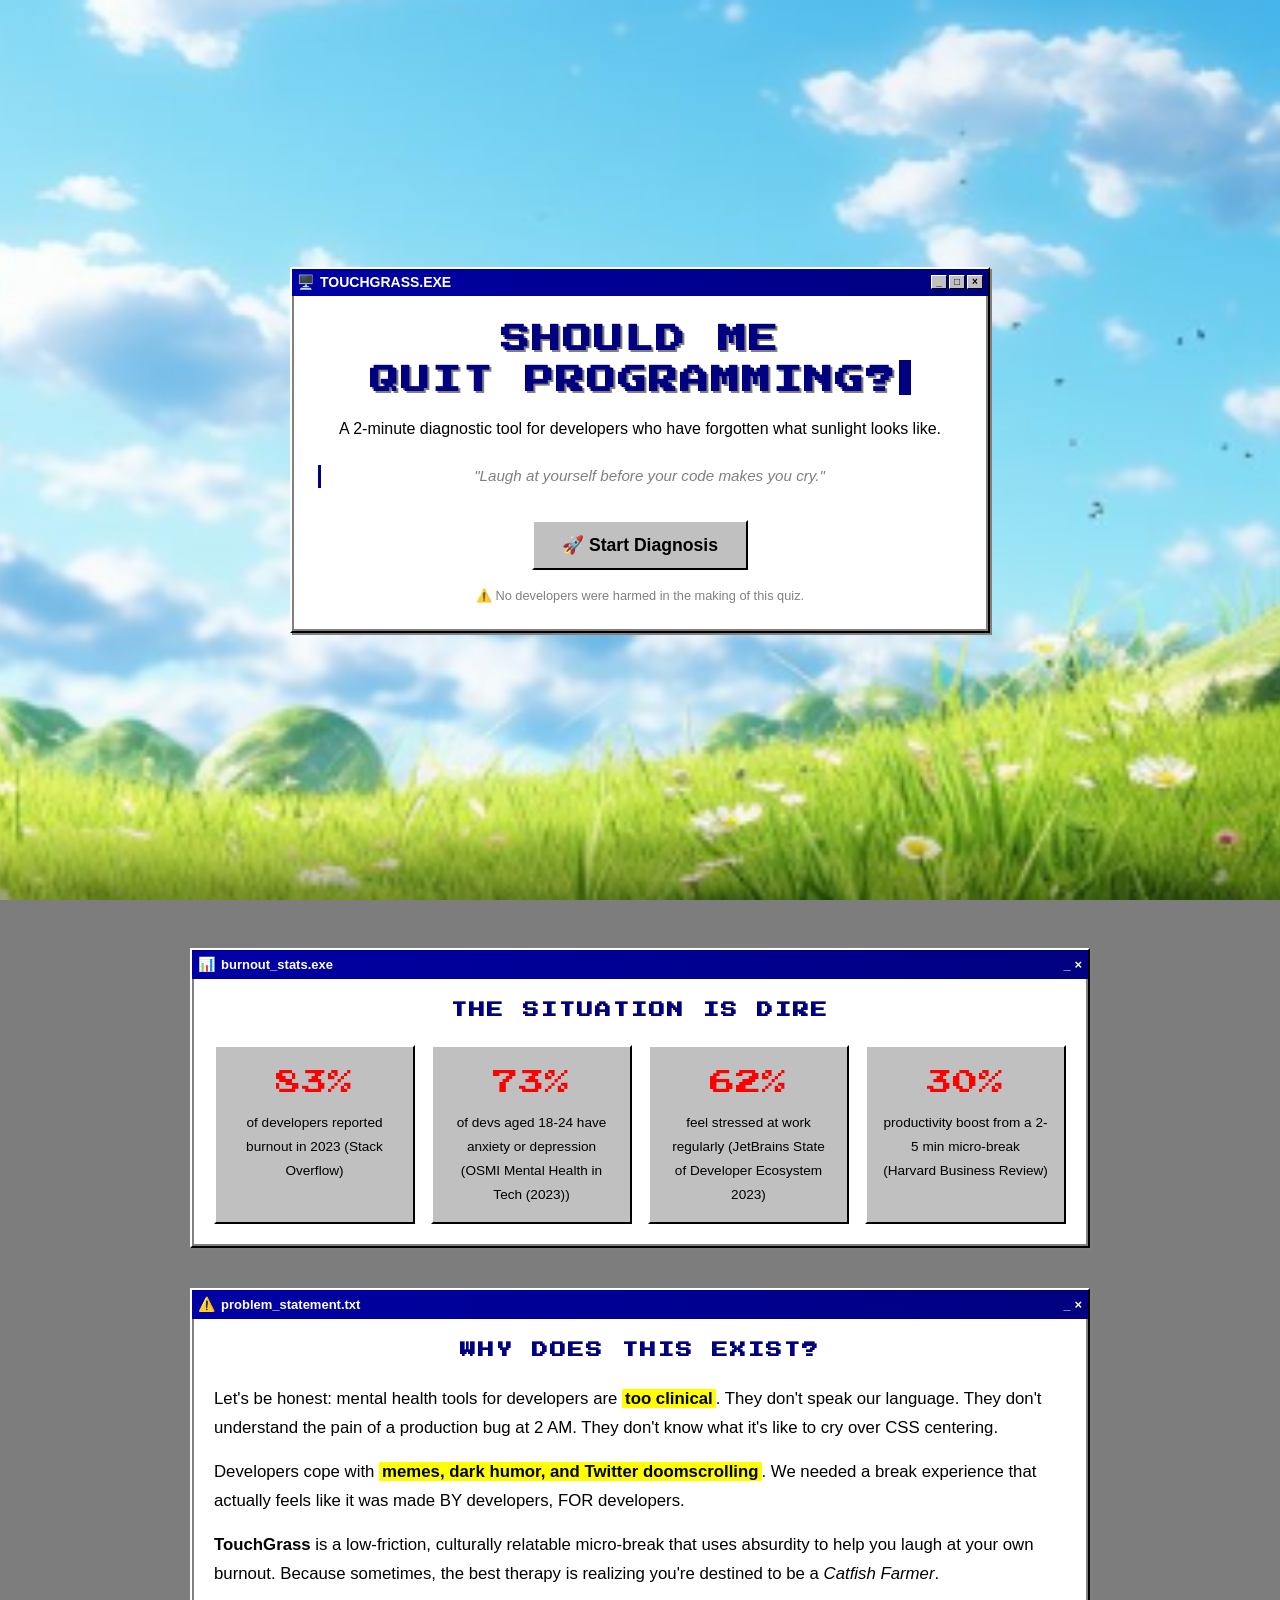
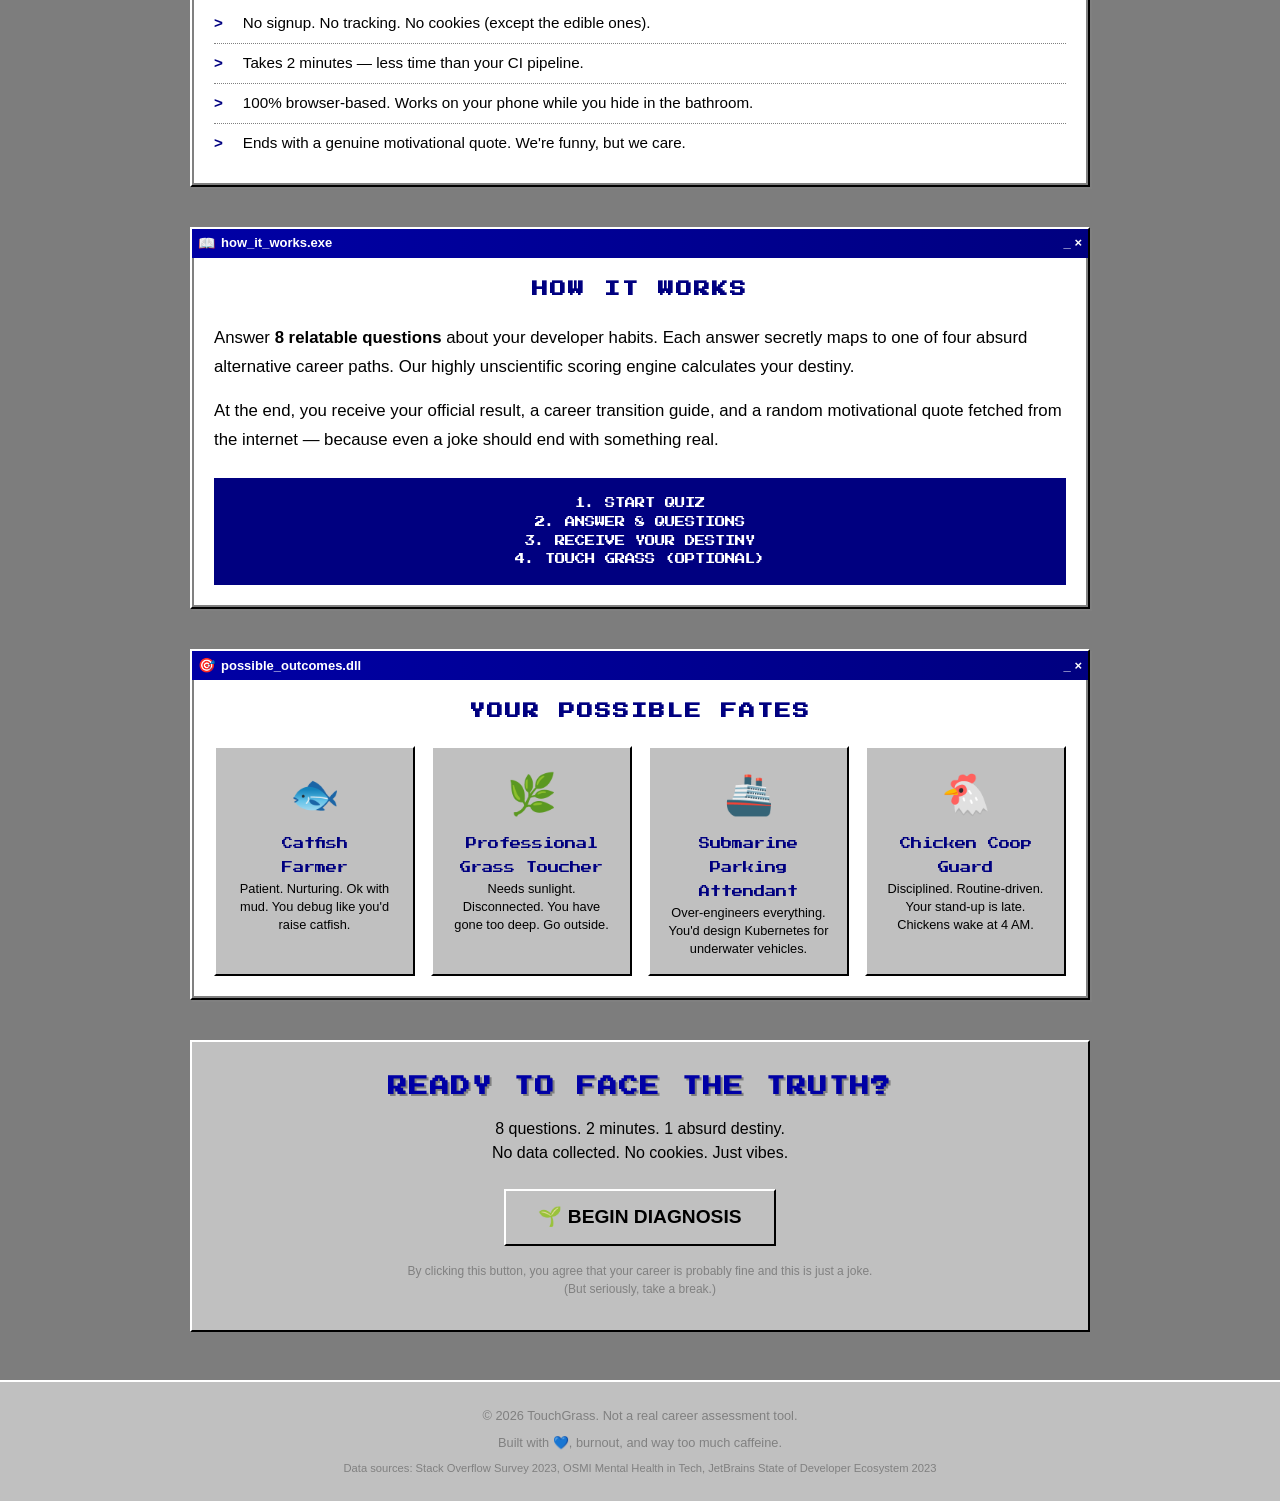
==== commit a9322d60: "fix you to i" ====
--- a/touchgrass/index.html
+++ b/touchgrass/index.html
@@ -25,7 +25,7 @@
       </div>
       <div class="window-content">
         <h1 class="pixel-heading">
-          Should You<br>Quit Programming?<span class="cursor-blink"></span>
+          Should ME<br>Quit Programming?<span class="cursor-blink"></span>
         </h1>
         <p class="hero-subtitle">
           A 2-minute diagnostic tool for developers who have forgotten what sunlight looks like.
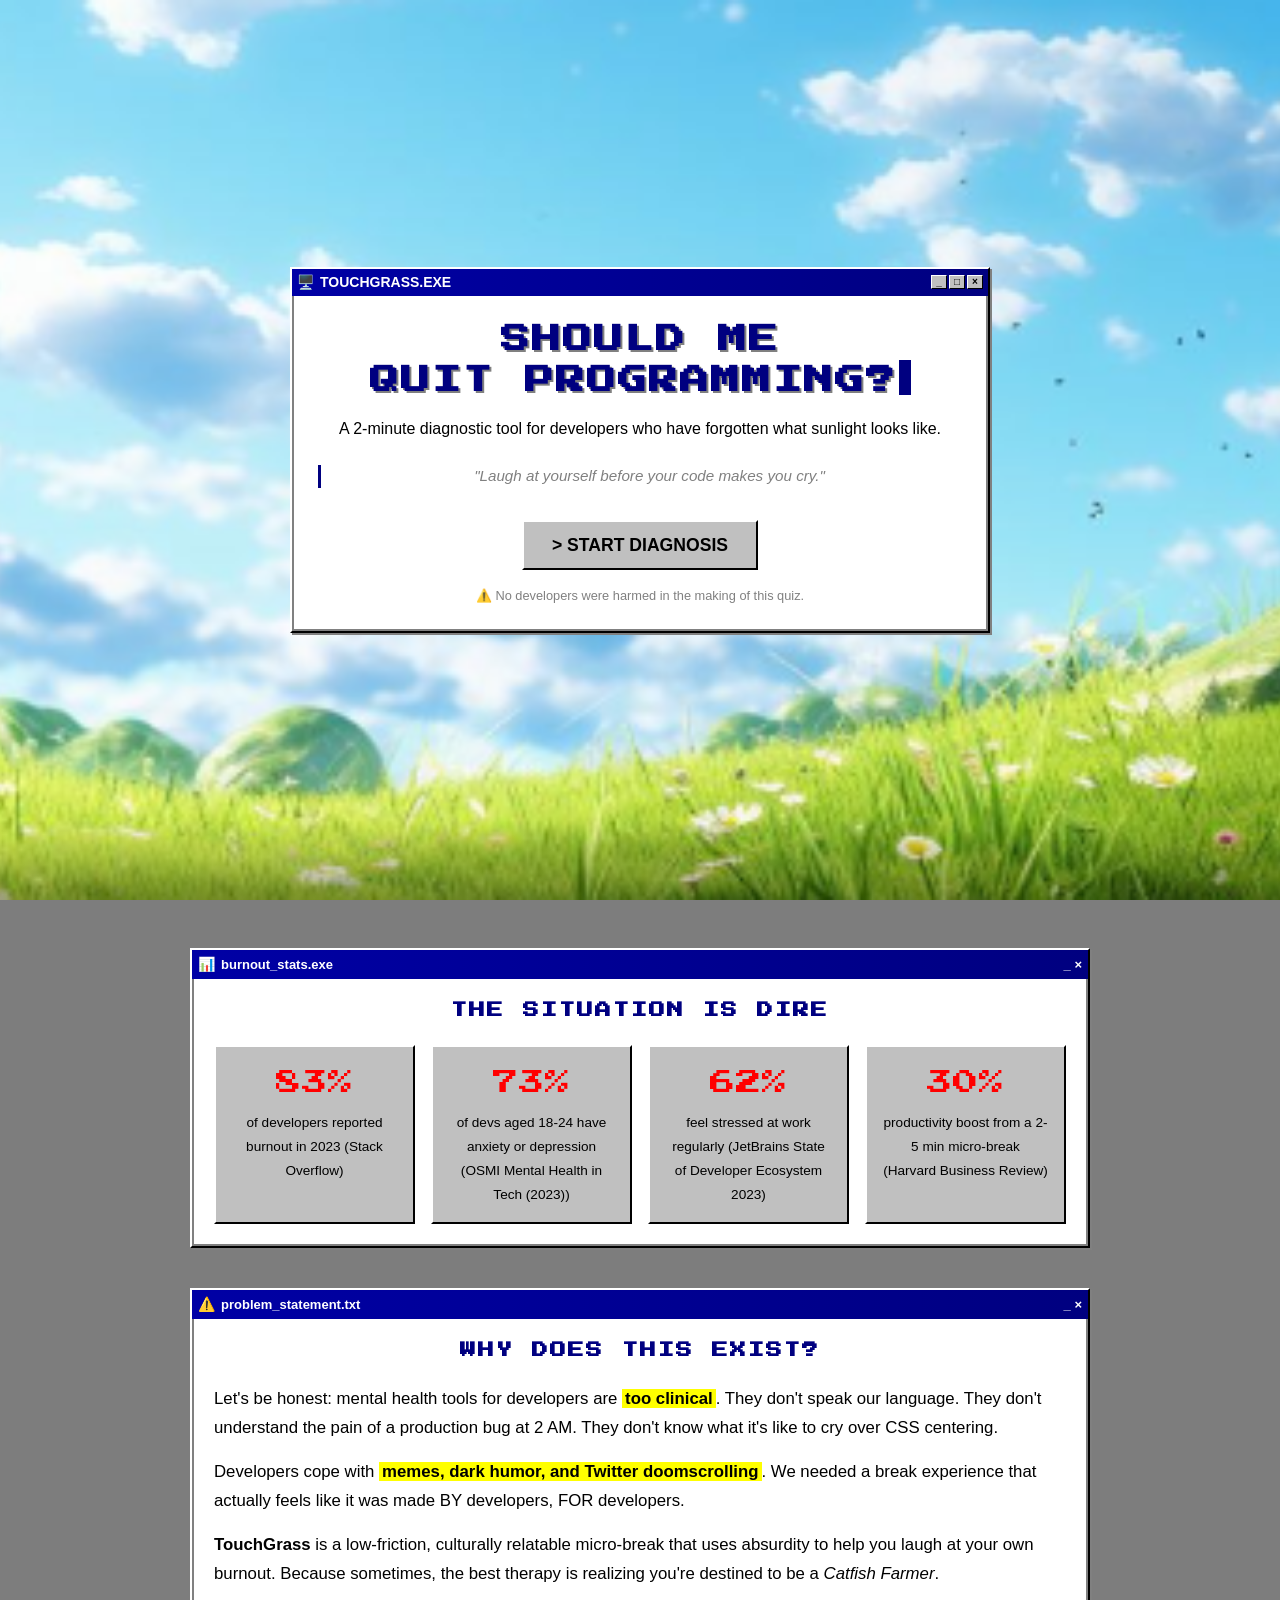
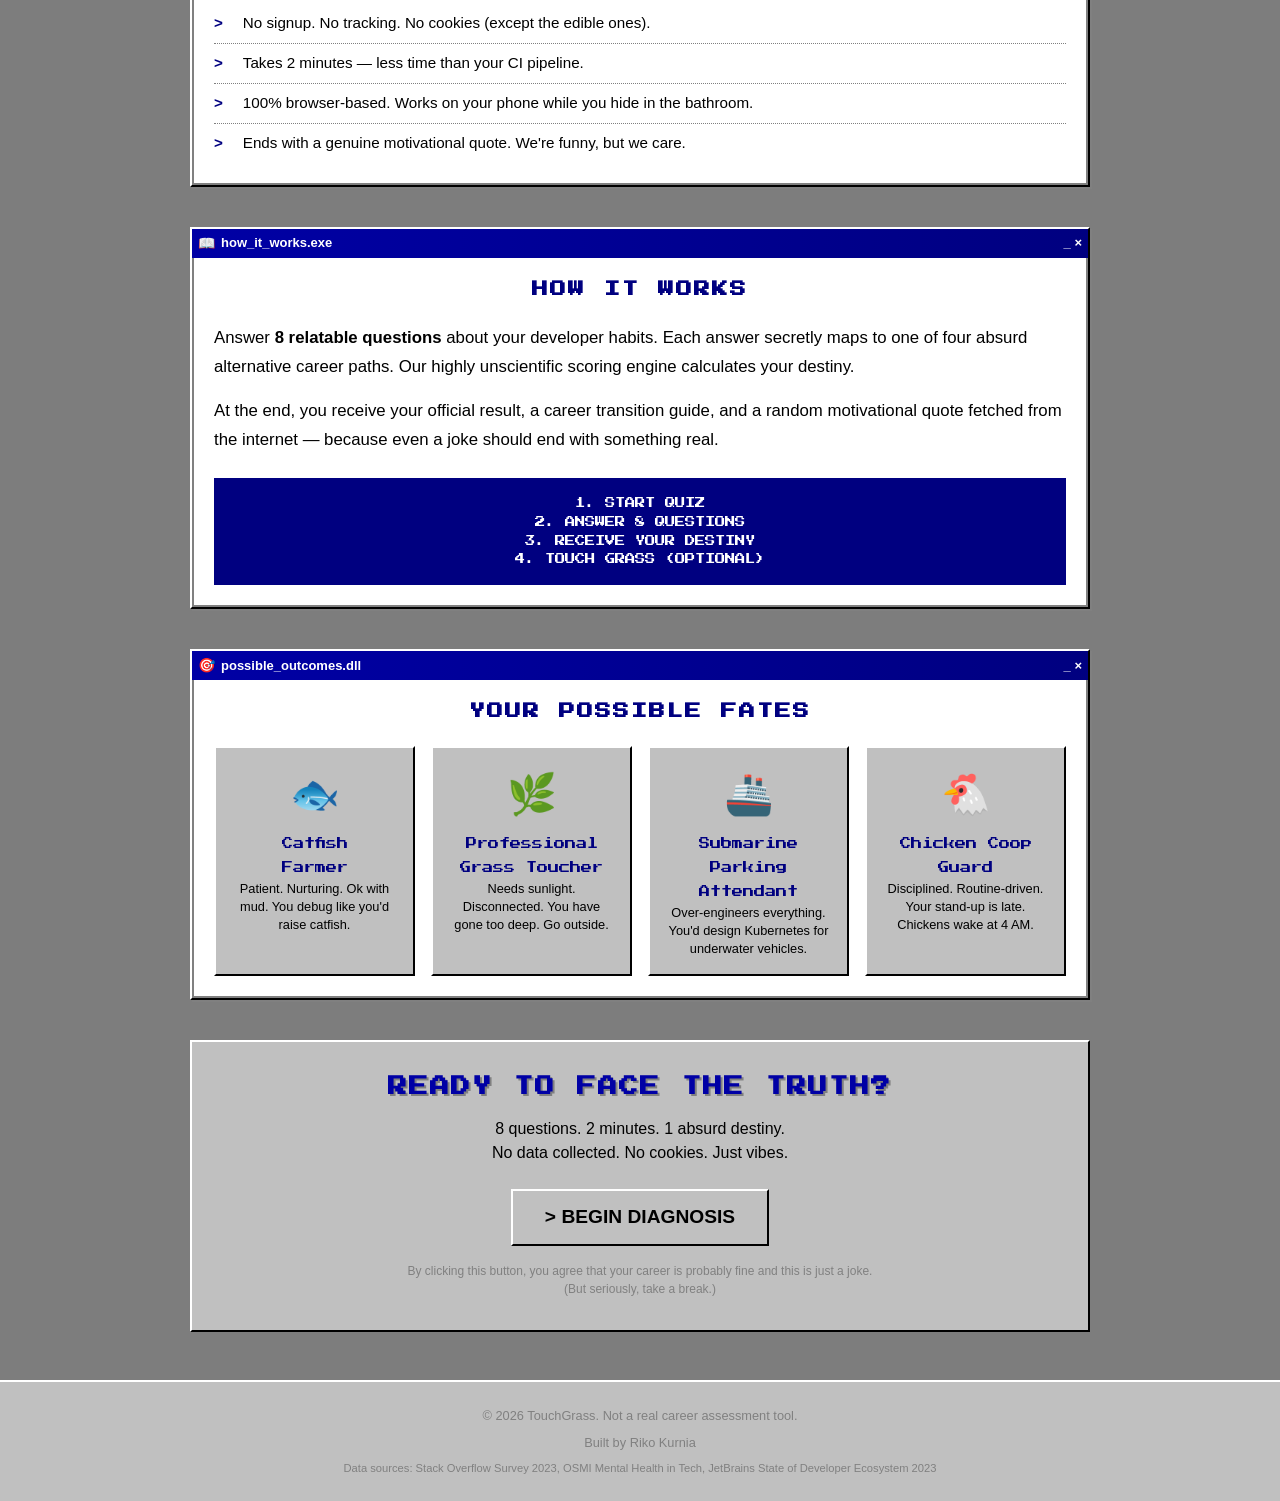
==== commit cb1e5b0a: "fix some thing" ====
--- a/touchgrass/index.html
+++ b/touchgrass/index.html
@@ -1,230 +1,331 @@
-<!DOCTYPE html>
+<!doctype html>
 <html lang="en">
-<head>
-  <meta charset="UTF-8">
-  <meta name="viewport" content="width=device-width, initial-scale=1.0">
-  <title>TouchGrass — Should You Quit Programming?</title>
-  <link rel="stylesheet" href="css/style.css">
-</head>
-<body>
-
-  <!-- ============================================
+  <head>
+    <meta charset="UTF-8" />
+    <meta name="viewport" content="width=device-width, initial-scale=1.0" />
+    <title>TouchGrass — Should You Quit Programming?</title>
+    <link rel="stylesheet" href="css/style.css" />
+    <link rel="icon" type="image/png" href="public/images/logo.png" />
+  </head>
+  <body>
+    <!-- ============================================
        HEADER / HERO SECTION
        ============================================ -->
-  <header class="header-section">
-    <div class="hero-window">
-      <div class="title-bar">
-        <div class="title-text">
-          <span>🖥️</span> TOUCHGRASS.EXE
+    <header class="header-section">
+      <div class="hero-window">
+        <div class="title-bar">
+          <div class="title-text"><span>🖥️</span> TOUCHGRASS.EXE</div>
+          <div class="window-controls">
+            <span class="window-btn">_</span>
+            <span class="window-btn">□</span>
+            <span class="window-btn">×</span>
+          </div>
         </div>
-        <div class="window-controls">
-          <span class="window-btn">_</span>
-          <span class="window-btn">□</span>
-          <span class="window-btn">×</span>
+        <div class="window-content">
+          <h1 class="pixel-heading">
+            Should ME<br />Quit Programming?<span class="cursor-blink"></span>
+          </h1>
+          <p class="hero-subtitle">
+            A 2-minute diagnostic tool for developers who have forgotten what
+            sunlight looks like.
+          </p>
+          <p class="hero-tagline">
+            "Laugh at yourself before your code makes you cry."
+          </p>
+          <div class="hero-cta">
+            <a href="login.html" class="win95-btn win95-btn-primary">
+              > START DIAGNOSIS
+            </a>
+          </div>
+          <p
+            style="
+              text-align: center;
+              font-size: 0.8rem;
+              color: #808080;
+              margin-top: 1rem;
+            "
+          >
+            ⚠️ No developers were harmed in the making of this quiz.
+          </p>
         </div>
       </div>
-      <div class="window-content">
-        <h1 class="pixel-heading">
-          Should ME<br>Quit Programming?<span class="cursor-blink"></span>
-        </h1>
-        <p class="hero-subtitle">
-          A 2-minute diagnostic tool for developers who have forgotten what sunlight looks like.
-        </p>
-        <p class="hero-tagline">
-          "Laugh at yourself before your code makes you cry."
-        </p>
-        <div class="hero-cta">
-          <a href="login.html" class="win95-btn win95-btn-primary">
-            🚀 Start Diagnosis
-          </a>
-        </div>
-        <p style="text-align: center; font-size: 0.8rem; color: #808080; margin-top: 1rem;">
-          ⚠️ No developers were harmed in the making of this quiz.
-        </p>
-      </div>
-    </div>
-  </header>
-
-  <!-- ============================================
+    </header>
+
+    <!-- ============================================
        CONTENT SECTIONS (Grass Background)
        ============================================ -->
-  <section class="content-section">
-    <div class="content-container">
-
-      <!-- ── Stats Dialog ── -->
-      <article class="win95-dialog">
-        <div class="dialog-title-bar">
-          <div style="display: flex; align-items: center;">
-            <span class="dialog-icon">📊</span>
-            <span>burnout_stats.exe</span>
-          </div>
-          <div class="window-controls">
-            <span class="window-btn">_</span>
-            <span class="window-btn">×</span>
-          </div>
+    <section class="content-section">
+      <div class="content-container">
+        <!-- ── Stats Dialog ── -->
+        <article class="win95-dialog">
+          <div class="dialog-title-bar">
+            <div style="display: flex; align-items: center">
+              <span class="dialog-icon">📊</span>
+              <span>burnout_stats.exe</span>
+            </div>
+            <div class="window-controls">
+              <span class="window-btn">_</span>
+              <span class="window-btn">×</span>
+            </div>
+          </div>
+          <div class="dialog-content">
+            <h2
+              class="pixel-heading"
+              style="
+                font-size: 1rem;
+                margin-bottom: 1.5rem;
+                text-shadow: none;
+                color: #000080;
+              "
+            >
+              THE SITUATION IS DIRE
+            </h2>
+            <div class="stats-grid">
+              <div class="stat-item">
+                <span class="stat-number">83%</span>
+                <span class="stat-label"
+                  >of developers reported burnout in 2023 (Stack Overflow)</span
+                >
+              </div>
+              <div class="stat-item">
+                <span class="stat-number">73%</span>
+                <span class="stat-label"
+                  >of devs aged 18-24 have anxiety or depression (OSMI Mental
+                  Health in Tech (2023))</span
+                >
+              </div>
+              <div class="stat-item">
+                <span class="stat-number">62%</span>
+                <span class="stat-label"
+                  >feel stressed at work regularly (JetBrains State of Developer
+                  Ecosystem 2023)</span
+                >
+              </div>
+              <div class="stat-item">
+                <span class="stat-number">30%</span>
+                <span class="stat-label"
+                  >productivity boost from a 2-5 min micro-break (Harvard
+                  Business Review)</span
+                >
+              </div>
+            </div>
+          </div>
+        </article>
+
+        <!-- ── Hook / Problem Dialog ── -->
+        <article class="win95-dialog">
+          <div class="dialog-title-bar">
+            <div style="display: flex; align-items: center">
+              <span class="dialog-icon">⚠️</span>
+              <span>problem_statement.txt</span>
+            </div>
+            <div class="window-controls">
+              <span class="window-btn">_</span>
+              <span class="window-btn">×</span>
+            </div>
+          </div>
+          <div class="dialog-content">
+            <h2
+              class="pixel-heading"
+              style="
+                font-size: 1rem;
+                margin-bottom: 1.5rem;
+                text-shadow: none;
+                color: #000080;
+              "
+            >
+              WHY DOES THIS EXIST?
+            </h2>
+            <p class="hook-text">
+              Let's be honest: mental health tools for developers are
+              <span class="highlight">too clinical</span>. They don't speak our
+              language. They don't understand the pain of a production bug at 2
+              AM. They don't know what it's like to cry over CSS centering.
+            </p>
+            <p class="hook-text">
+              Developers cope with
+              <span class="highlight"
+                >memes, dark humor, and Twitter doomscrolling</span
+              >. We needed a break experience that actually feels like it was
+              made BY developers, FOR developers.
+            </p>
+            <p class="hook-text">
+              <strong>TouchGrass</strong> is a low-friction, culturally
+              relatable micro-break that uses absurdity to help you laugh at
+              your own burnout. Because sometimes, the best therapy is realizing
+              you're destined to be a <em>Catfish Farmer</em>.
+            </p>
+            <ul class="feature-list">
+              <li>
+                No signup. No tracking. No cookies (except the edible ones).
+              </li>
+              <li>Takes 2 minutes — less time than your CI pipeline.</li>
+              <li>
+                100% browser-based. Works on your phone while you hide in the
+                bathroom.
+              </li>
+              <li>
+                Ends with a genuine motivational quote. We're funny, but we
+                care.
+              </li>
+            </ul>
+          </div>
+        </article>
+
+        <!-- ── How It Works Dialog ── -->
+        <article class="win95-dialog">
+          <div class="dialog-title-bar">
+            <div style="display: flex; align-items: center">
+              <span class="dialog-icon">📖</span>
+              <span>how_it_works.exe</span>
+            </div>
+            <div class="window-controls">
+              <span class="window-btn">_</span>
+              <span class="window-btn">×</span>
+            </div>
+          </div>
+          <div class="dialog-content">
+            <h2
+              class="pixel-heading"
+              style="
+                font-size: 1rem;
+                margin-bottom: 1.5rem;
+                text-shadow: none;
+                color: #000080;
+              "
+            >
+              HOW IT WORKS
+            </h2>
+            <p class="hook-text">
+              Answer <strong>8 relatable questions</strong> about your developer
+              habits. Each answer secretly maps to one of four absurd
+              alternative career paths. Our highly unscientific scoring engine
+              calculates your destiny.
+            </p>
+            <p class="hook-text" style="margin-bottom: 1.5rem">
+              At the end, you receive your official result, a career transition
+              guide, and a random motivational quote fetched from the internet —
+              because even a joke should end with something real.
+            </p>
+            <div
+              style="
+                background: #000080;
+                color: #fff;
+                padding: 1rem;
+                font-family: &quot;Press Start 2P&quot;, cursive;
+                font-size: 0.65rem;
+                text-align: center;
+                line-height: 1.8;
+              "
+            >
+              1. START QUIZ<br />
+              2. ANSWER 8 QUESTIONS<br />
+              3. RECEIVE YOUR DESTINY<br />
+              4. TOUCH GRASS (OPTIONAL)
+            </div>
+          </div>
+        </article>
+
+        <!-- ── Archetypes Preview Dialog ── -->
+        <article class="win95-dialog">
+          <div class="dialog-title-bar">
+            <div style="display: flex; align-items: center">
+              <span class="dialog-icon">🎯</span>
+              <span>possible_outcomes.dll</span>
+            </div>
+            <div class="window-controls">
+              <span class="window-btn">_</span>
+              <span class="window-btn">×</span>
+            </div>
+          </div>
+          <div class="dialog-content">
+            <h2
+              class="pixel-heading"
+              style="
+                font-size: 1rem;
+                margin-bottom: 1.5rem;
+                text-shadow: none;
+                color: #000080;
+              "
+            >
+              YOUR POSSIBLE FATES
+            </h2>
+            <div class="archetype-grid">
+              <div class="archetype-card">
+                <span class="archetype-emoji">🐟</span>
+                <span class="archetype-name">Catfish<br />Farmer</span>
+                <p class="archetype-desc">
+                  Patient. Nurturing. Ok with mud. You debug like you'd raise
+                  catfish.
+                </p>
+              </div>
+              <div class="archetype-card">
+                <span class="archetype-emoji">🌿</span>
+                <span class="archetype-name"
+                  >Professional<br />Grass Toucher</span
+                >
+                <p class="archetype-desc">
+                  Needs sunlight. Disconnected. You have gone too deep. Go
+                  outside.
+                </p>
+              </div>
+              <div class="archetype-card">
+                <span class="archetype-emoji">🚢</span>
+                <span class="archetype-name"
+                  >Submarine<br />Parking Attendant</span
+                >
+                <p class="archetype-desc">
+                  Over-engineers everything. You'd design Kubernetes for
+                  underwater vehicles.
+                </p>
+              </div>
+              <div class="archetype-card">
+                <span class="archetype-emoji">🐔</span>
+                <span class="archetype-name">Chicken Coop<br />Guard</span>
+                <p class="archetype-desc">
+                  Disciplined. Routine-driven. Your stand-up is late. Chickens
+                  wake at 4 AM.
+                </p>
+              </div>
+            </div>
+          </div>
+        </article>
+
+        <!-- ── CTA Section ── -->
+        <div id="quiz-section" class="cta-section">
+          <h2 class="pixel-heading">READY TO FACE THE TRUTH?</h2>
+          <p class="cta-text">
+            8 questions. 2 minutes. 1 absurd destiny.<br />
+            No data collected. No cookies. Just vibes.
+          </p>
+          <a
+            href="login.html"
+            class="win95-btn win95-btn-primary"
+            style="font-size: 1.2rem; padding: 12px 32px"
+          >
+            >  BEGIN DIAGNOSIS
+          </a>
+          <p style="font-size: 0.75rem; color: #808080; margin-top: 1rem">
+            By clicking this button, you agree that your career is probably fine
+            and this is just a joke.<br />
+            (But seriously, take a break.)
+          </p>
         </div>
-        <div class="dialog-content">
-          <h2 class="pixel-heading" style="font-size: 1rem; margin-bottom: 1.5rem; text-shadow: none; color: #000080;">
-            THE SITUATION IS DIRE
-          </h2>
-          <div class="stats-grid">
-            <div class="stat-item">
-              <span class="stat-number">83%</span>
-              <span class="stat-label">of developers reported burnout in 2023 (Stack Overflow)</span>
-            </div>
-            <div class="stat-item">
-              <span class="stat-number">73%</span>
-              <span class="stat-label">of devs aged 18-24 have anxiety or depression (OSMI Mental Health in Tech (2023))</span>
-            </div>
-            <div class="stat-item">
-              <span class="stat-number">62%</span>
-              <span class="stat-label">feel stressed at work regularly (JetBrains State of Developer Ecosystem 2023)</span>
-            </div>
-            <div class="stat-item">
-              <span class="stat-number">30%</span>
-              <span class="stat-label">productivity boost from a 2-5 min micro-break (Harvard Business Review)</span>
-            </div>
-          </div>
-        </div>
-      </article>
-
-      <!-- ── Hook / Problem Dialog ── -->
-      <article class="win95-dialog">
-        <div class="dialog-title-bar">
-          <div style="display: flex; align-items: center;">
-            <span class="dialog-icon">⚠️</span>
-            <span>problem_statement.txt</span>
-          </div>
-          <div class="window-controls">
-            <span class="window-btn">_</span>
-            <span class="window-btn">×</span>
-          </div>
-        </div>
-        <div class="dialog-content">
-          <h2 class="pixel-heading" style="font-size: 1rem; margin-bottom: 1.5rem; text-shadow: none; color: #000080;">
-            WHY DOES THIS EXIST?
-          </h2>
-          <p class="hook-text">
-            Let's be honest: mental health tools for developers are <span class="highlight">too clinical</span>. They don't speak our language. They don't understand the pain of a production bug at 2 AM. They don't know what it's like to cry over CSS centering.
-          </p>
-          <p class="hook-text">
-            Developers cope with <span class="highlight">memes, dark humor, and Twitter doomscrolling</span>. We needed a break experience that actually feels like it was made BY developers, FOR developers.
-          </p>
-          <p class="hook-text">
-            <strong>TouchGrass</strong> is a low-friction, culturally relatable micro-break that uses absurdity to help you laugh at your own burnout. Because sometimes, the best therapy is realizing you're destined to be a <em>Catfish Farmer</em>.
-          </p>
-          <ul class="feature-list">
-            <li>No signup. No tracking. No cookies (except the edible ones).</li>
-            <li>Takes 2 minutes — less time than your CI pipeline.</li>
-            <li>100% browser-based. Works on your phone while you hide in the bathroom.</li>
-            <li>Ends with a genuine motivational quote. We're funny, but we care.</li>
-          </ul>
-        </div>
-      </article>
-
-      <!-- ── How It Works Dialog ── -->
-      <article class="win95-dialog">
-        <div class="dialog-title-bar">
-          <div style="display: flex; align-items: center;">
-            <span class="dialog-icon">📖</span>
-            <span>how_it_works.exe</span>
-          </div>
-          <div class="window-controls">
-            <span class="window-btn">_</span>
-            <span class="window-btn">×</span>
-          </div>
-        </div>
-        <div class="dialog-content">
-          <h2 class="pixel-heading" style="font-size: 1rem; margin-bottom: 1.5rem; text-shadow: none; color: #000080;">
-            HOW IT WORKS
-          </h2>
-          <p class="hook-text">
-            Answer <strong>8 relatable questions</strong> about your developer habits. Each answer secretly maps to one of four absurd alternative career paths. Our highly unscientific scoring engine calculates your destiny.
-          </p>
-          <p class="hook-text" style="margin-bottom: 1.5rem;">
-            At the end, you receive your official result, a career transition guide, and a random motivational quote fetched from the internet — because even a joke should end with something real.
-          </p>
-          <div style="background: #000080; color: #fff; padding: 1rem; font-family: 'Press Start 2P', cursive; font-size: 0.65rem; text-align: center; line-height: 1.8;">
-            1. START QUIZ<br>
-            2. ANSWER 8 QUESTIONS<br>
-            3. RECEIVE YOUR DESTINY<br>
-            4. TOUCH GRASS (OPTIONAL)
-          </div>
-        </div>
-      </article>
-
-      <!-- ── Archetypes Preview Dialog ── -->
-      <article class="win95-dialog">
-        <div class="dialog-title-bar">
-          <div style="display: flex; align-items: center;">
-            <span class="dialog-icon">🎯</span>
-            <span>possible_outcomes.dll</span>
-          </div>
-          <div class="window-controls">
-            <span class="window-btn">_</span>
-            <span class="window-btn">×</span>
-          </div>
-        </div>
-        <div class="dialog-content">
-          <h2 class="pixel-heading" style="font-size: 1rem; margin-bottom: 1.5rem; text-shadow: none; color: #000080;">
-            YOUR POSSIBLE FATES
-          </h2>
-          <div class="archetype-grid">
-            <div class="archetype-card">
-              <span class="archetype-emoji">🐟</span>
-              <span class="archetype-name">Catfish<br>Farmer</span>
-              <p class="archetype-desc">Patient. Nurturing. Ok with mud. You debug like you'd raise catfish.</p>
-            </div>
-            <div class="archetype-card">
-              <span class="archetype-emoji">🌿</span>
-              <span class="archetype-name">Professional<br>Grass Toucher</span>
-              <p class="archetype-desc">Needs sunlight. Disconnected. You have gone too deep. Go outside.</p>
-            </div>
-            <div class="archetype-card">
-              <span class="archetype-emoji">🚢</span>
-              <span class="archetype-name">Submarine<br>Parking Attendant</span>
-              <p class="archetype-desc">Over-engineers everything. You'd design Kubernetes for underwater vehicles.</p>
-            </div>
-            <div class="archetype-card">
-              <span class="archetype-emoji">🐔</span>
-              <span class="archetype-name">Chicken Coop<br>Guard</span>
-              <p class="archetype-desc">Disciplined. Routine-driven. Your stand-up is late. Chickens wake at 4 AM.</p>
-            </div>
-          </div>
-        </div>
-      </article>
-
-      <!-- ── CTA Section ── -->
-      <div id="quiz-section" class="cta-section">
-        <h2 class="pixel-heading">READY TO FACE THE TRUTH?</h2>
-        <p class="cta-text">
-          8 questions. 2 minutes. 1 absurd destiny.<br>
-          No data collected. No cookies. Just vibes.
-        </p>
-        <a href="login.html" class="win95-btn win95-btn-primary" style="font-size: 1.2rem; padding: 12px 32px;">
-          🌱 BEGIN DIAGNOSIS
-        </a>
-        <p style="font-size: 0.75rem; color: #808080; margin-top: 1rem;">
-          By clicking this button, you agree that your career is probably fine and this is just a joke.<br>
-          (But seriously, take a break.)
-        </p>
       </div>
-
-    </div>
-  </section>
-
-  <!-- ============================================
+    </section>
+
+    <!-- ============================================
        FOOTER
        ============================================ -->
-  <footer class="footer-section">
-    <p>© 2026 TouchGrass. Not a real career assessment tool.</p>
-    <p style="margin-top: 0.5rem;">
-      Built with 💙, burnout, and way too much caffeine.
-    </p>
-    <p style="margin-top: 0.5rem; font-size: 0.7rem;">
-      Data sources: Stack Overflow Survey 2023, OSMI Mental Health in Tech, JetBrains State of Developer Ecosystem 2023
-    </p>
-  </footer>
-
-</body>
+    <footer class="footer-section">
+      <p>© 2026 TouchGrass. Not a real career assessment tool.</p>
+      <p style="margin-top: 0.5rem">
+        Built by Riko Kurnia
+      </p>
+      <p style="margin-top: 0.5rem; font-size: 0.7rem">
+        Data sources: Stack Overflow Survey 2023, OSMI Mental Health in Tech,
+        JetBrains State of Developer Ecosystem 2023
+      </p>
+    </footer>
+  </body>
 </html>
--- a/touchgrass/css/style.css
+++ b/touchgrass/css/style.css
@@ -944,6 +944,297 @@
 }
 
 /* ============================================
+   MOOD CHECK-IN STYLES
+   ============================================ */
+.mood-window .dialog-content {
+  padding: 2rem;
+  text-align: center;
+}
+
+.mood-heading {
+  font-family: var(--pixel-font);
+  font-size: 0.85rem;
+  color: var(--win95-blue);
+  margin-bottom: 1.5rem;
+  line-height: 1.5;
+}
+
+.mood-subtitle {
+  font-size: 0.95rem;
+  color: var(--win95-black);
+  margin-bottom: 2rem;
+  line-height: 1.5;
+}
+
+.mood-slider-container {
+  margin: 1.5rem 0;
+  padding: 1rem;
+  background: var(--win95-grey);
+  border: 2px solid var(--win95-white);
+  border-right-color: var(--win95-black);
+  border-bottom-color: var(--win95-black);
+}
+
+.mood-slider {
+  width: 100%;
+  height: 24px;
+  -webkit-appearance: none;
+  appearance: none;
+  background: var(--win95-white);
+  border: 2px solid var(--win95-dark-grey);
+  border-right-color: var(--win95-white);
+  border-bottom-color: var(--win95-white);
+  outline: none;
+  cursor: pointer;
+}
+
+.mood-slider::-webkit-slider-thumb {
+  -webkit-appearance: none;
+  appearance: none;
+  width: 16px;
+  height: 24px;
+  background: var(--win95-grey);
+  border: 2px solid var(--win95-white);
+  border-right-color: var(--win95-black);
+  border-bottom-color: var(--win95-black);
+  cursor: pointer;
+}
+
+.mood-slider::-moz-range-thumb {
+  width: 16px;
+  height: 24px;
+  background: var(--win95-grey);
+  border: 2px solid var(--win95-white);
+  border-right-color: var(--win95-black);
+  border-bottom-color: var(--win95-black);
+  cursor: pointer;
+}
+
+.mood-label {
+  font-family: var(--pixel-font);
+  font-size: 0.65rem;
+  margin-top: 1rem;
+  display: block;
+  line-height: 1.5;
+  min-height: 2.5rem;
+}
+
+.mood-range-labels {
+  display: flex;
+  justify-content: space-between;
+  margin-top: 0.5rem;
+  font-size: 0.75rem;
+  color: var(--win95-dark-grey);
+}
+
+/* ============================================
+   BURNOUT SCORE STYLES
+   ============================================ */
+.burnout-score-container {
+  margin: 1.5rem 0;
+}
+
+.burnout-score-box {
+  background: var(--win95-white);
+  border: 3px solid;
+  padding: 1.5rem;
+  text-align: center;
+  margin-bottom: 1.5rem;
+}
+
+.burnout-label {
+  font-family: var(--pixel-font);
+  font-size: 0.75rem;
+  margin-bottom: 0.5rem;
+}
+
+.burnout-number {
+  font-family: var(--pixel-font);
+  font-size: 2.5rem;
+  margin-bottom: 1rem;
+}
+
+.burnout-bar-container {
+  width: 100%;
+  height: 20px;
+  background: var(--win95-grey);
+  border: 2px solid var(--win95-dark-grey);
+  border-right-color: var(--win95-white);
+  border-bottom-color: var(--win95-white);
+  margin-bottom: 1rem;
+  overflow: hidden;
+}
+
+.burnout-bar-fill {
+  height: 100%;
+  transition: width 1s ease;
+}
+
+.mood-comparison {
+  font-size: 0.85rem;
+  color: var(--win95-black);
+  line-height: 1.6;
+}
+
+/* ============================================
+   COPING KIT STYLES
+   ============================================ */
+.coping-kit-container {
+  margin: 1.5rem 0;
+}
+
+.coping-heading {
+  font-family: var(--pixel-font);
+  font-size: 0.7rem;
+  color: var(--win95-dark-blue);
+  margin-bottom: 1rem;
+  text-align: left;
+}
+
+.coping-grid {
+  display: grid;
+  grid-template-columns: repeat(3, 1fr);
+  gap: 12px;
+}
+
+.coping-card {
+  background: var(--win95-grey);
+  border: 2px solid var(--win95-white);
+  border-right-color: var(--win95-black);
+  border-bottom-color: var(--win95-black);
+  padding: 1rem;
+  text-align: center;
+}
+
+.coping-icon {
+  font-size: 2rem;
+  margin-bottom: 0.5rem;
+}
+
+.coping-title {
+  font-family: var(--pixel-font);
+  font-size: 0.55rem;
+  color: var(--win95-blue);
+  margin-bottom: 0.5rem;
+  line-height: 1.4;
+}
+
+.coping-desc {
+  font-size: 0.8rem;
+  color: var(--win95-black);
+  line-height: 1.4;
+}
+
+/* ============================================
+   RESPONSIVE MOOD / BURNOUT / COPING
+   ============================================ */
+@media (max-width: 640px) {
+  .coping-grid {
+    grid-template-columns: 1fr;
+  }
+  
+  .burnout-number {
+    font-size: 2rem;
+  }
+  
+  .mood-window .dialog-content {
+    padding: 1.25rem;
+  }
+  
+  .mood-heading {
+    font-size: 0.7rem;
+  }
+}
+
+/* ============================================
+   DASHBOARD CARDS
+   ============================================ */
+.dashboard-container {
+  width: 100%;
+  max-width: 800px;
+  padding: 2rem 1rem;
+}
+
+.dashboard-cards {
+  display: grid;
+  grid-template-columns: 1fr 1fr;
+  gap: 1.5rem;
+  margin-top: 2rem;
+}
+
+.dashboard-card {
+  background: var(--win95-grey);
+  border: 2px solid var(--win95-white);
+  border-right-color: var(--win95-black);
+  border-bottom-color: var(--win95-black);
+  padding: 2rem;
+  text-align: center;
+  text-decoration: none;
+  color: var(--win95-black);
+  transition: transform 0.2s, background 0.2s;
+  display: flex;
+  flex-direction: column;
+  align-items: center;
+}
+
+.dashboard-card:hover {
+  transform: translateY(-4px);
+  background: var(--win95-light-grey);
+}
+
+.dashboard-card:active {
+  border: 2px solid var(--win95-black);
+  border-right-color: var(--win95-white);
+  border-bottom-color: var(--win95-white);
+}
+
+.card-icon {
+  font-size: 3.5rem;
+  margin-bottom: 1rem;
+}
+
+.card-title {
+  font-family: var(--pixel-font);
+  font-size: 0.8rem;
+  color: var(--win95-blue);
+  margin-bottom: 1rem;
+  line-height: 1.4;
+}
+
+.card-desc {
+  font-size: 0.9rem;
+  color: var(--win95-black);
+  line-height: 1.5;
+  margin-bottom: 1.5rem;
+  flex: 1;
+}
+
+.card-tag {
+  display: inline-block;
+  color: var(--win95-white);
+  font-size: 0.65rem;
+  font-family: var(--pixel-font);
+  padding: 4px 8px;
+}
+
+/* ============================================
+   RESPONSIVE DASHBOARD
+   ============================================ */
+@media (max-width: 640px) {
+  .dashboard-cards {
+    grid-template-columns: 1fr;
+  }
+  
+  .dashboard-card {
+    padding: 1.5rem;
+  }
+  
+  .card-icon {
+    font-size: 2.5rem;
+  }
+}
+
+/* ============================================
    RESPONSIVE NAVBAR
    ============================================ */
 @media (max-width: 640px) {
